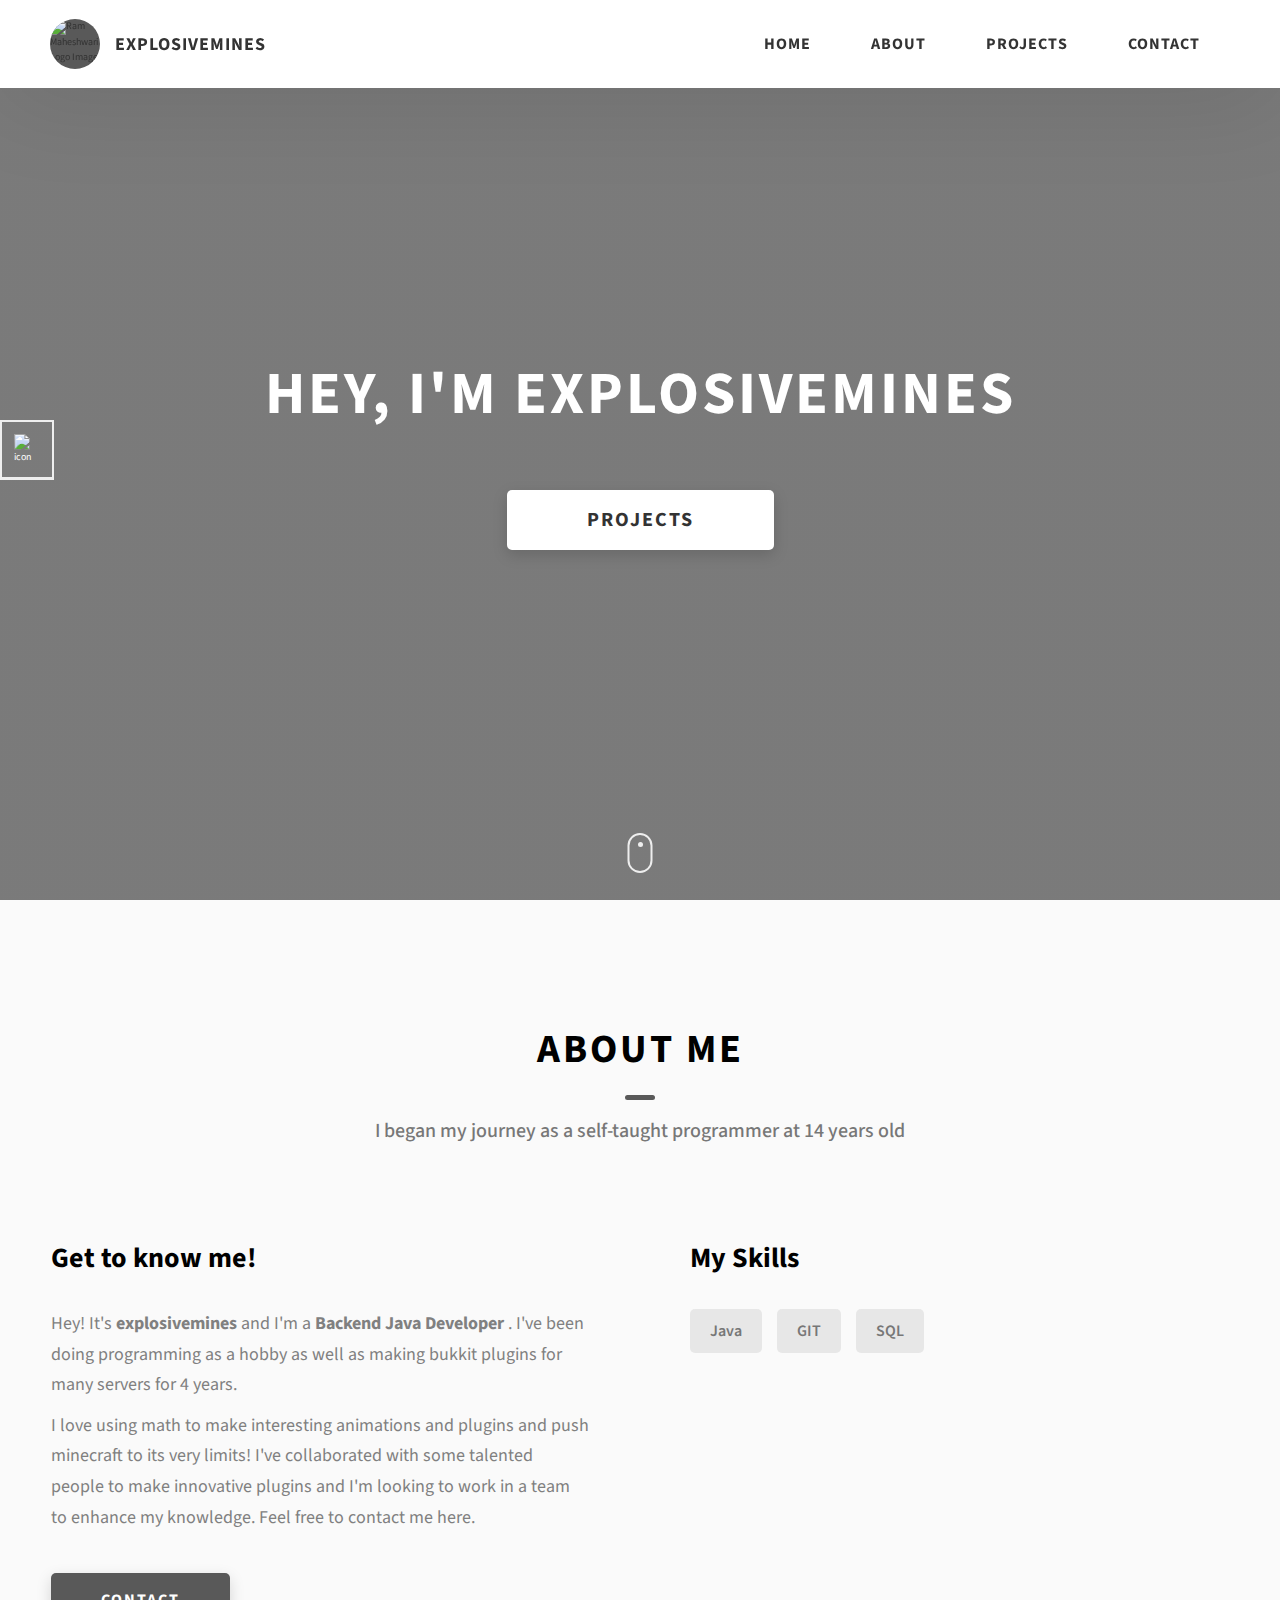
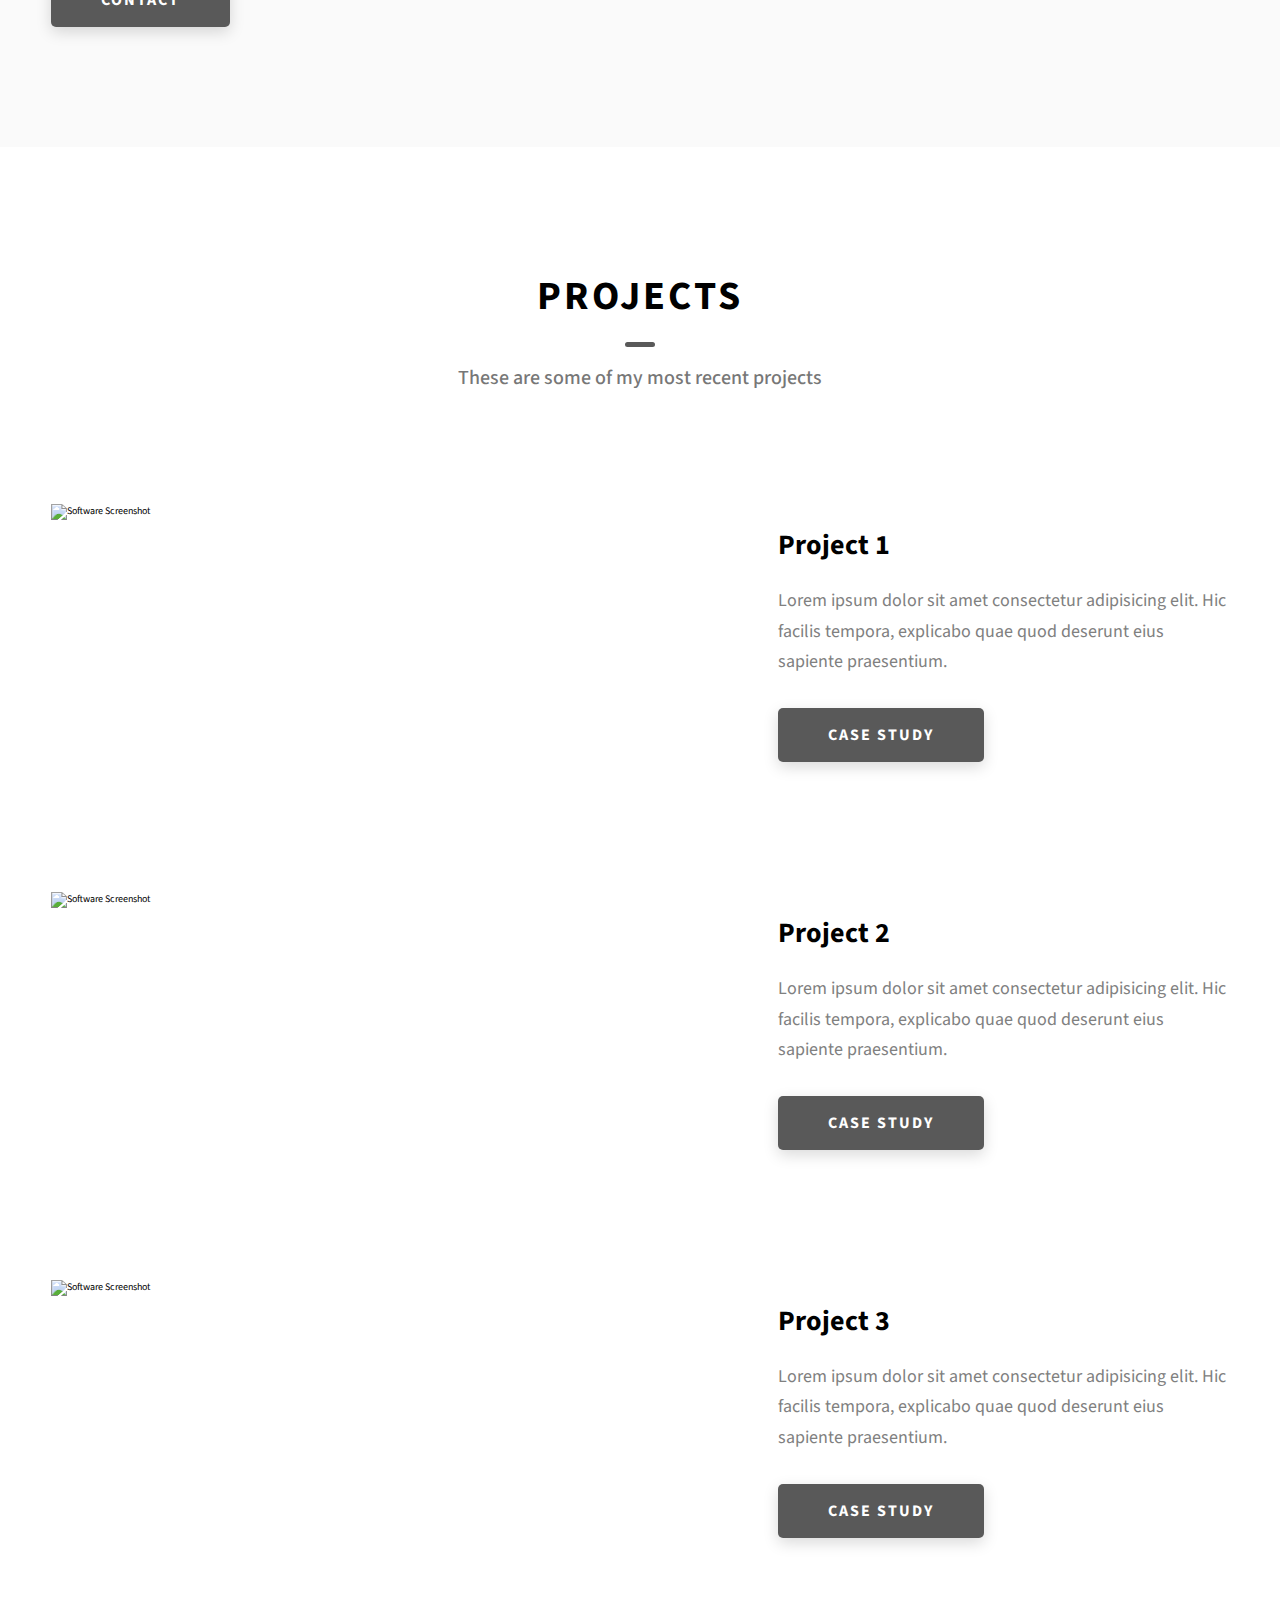
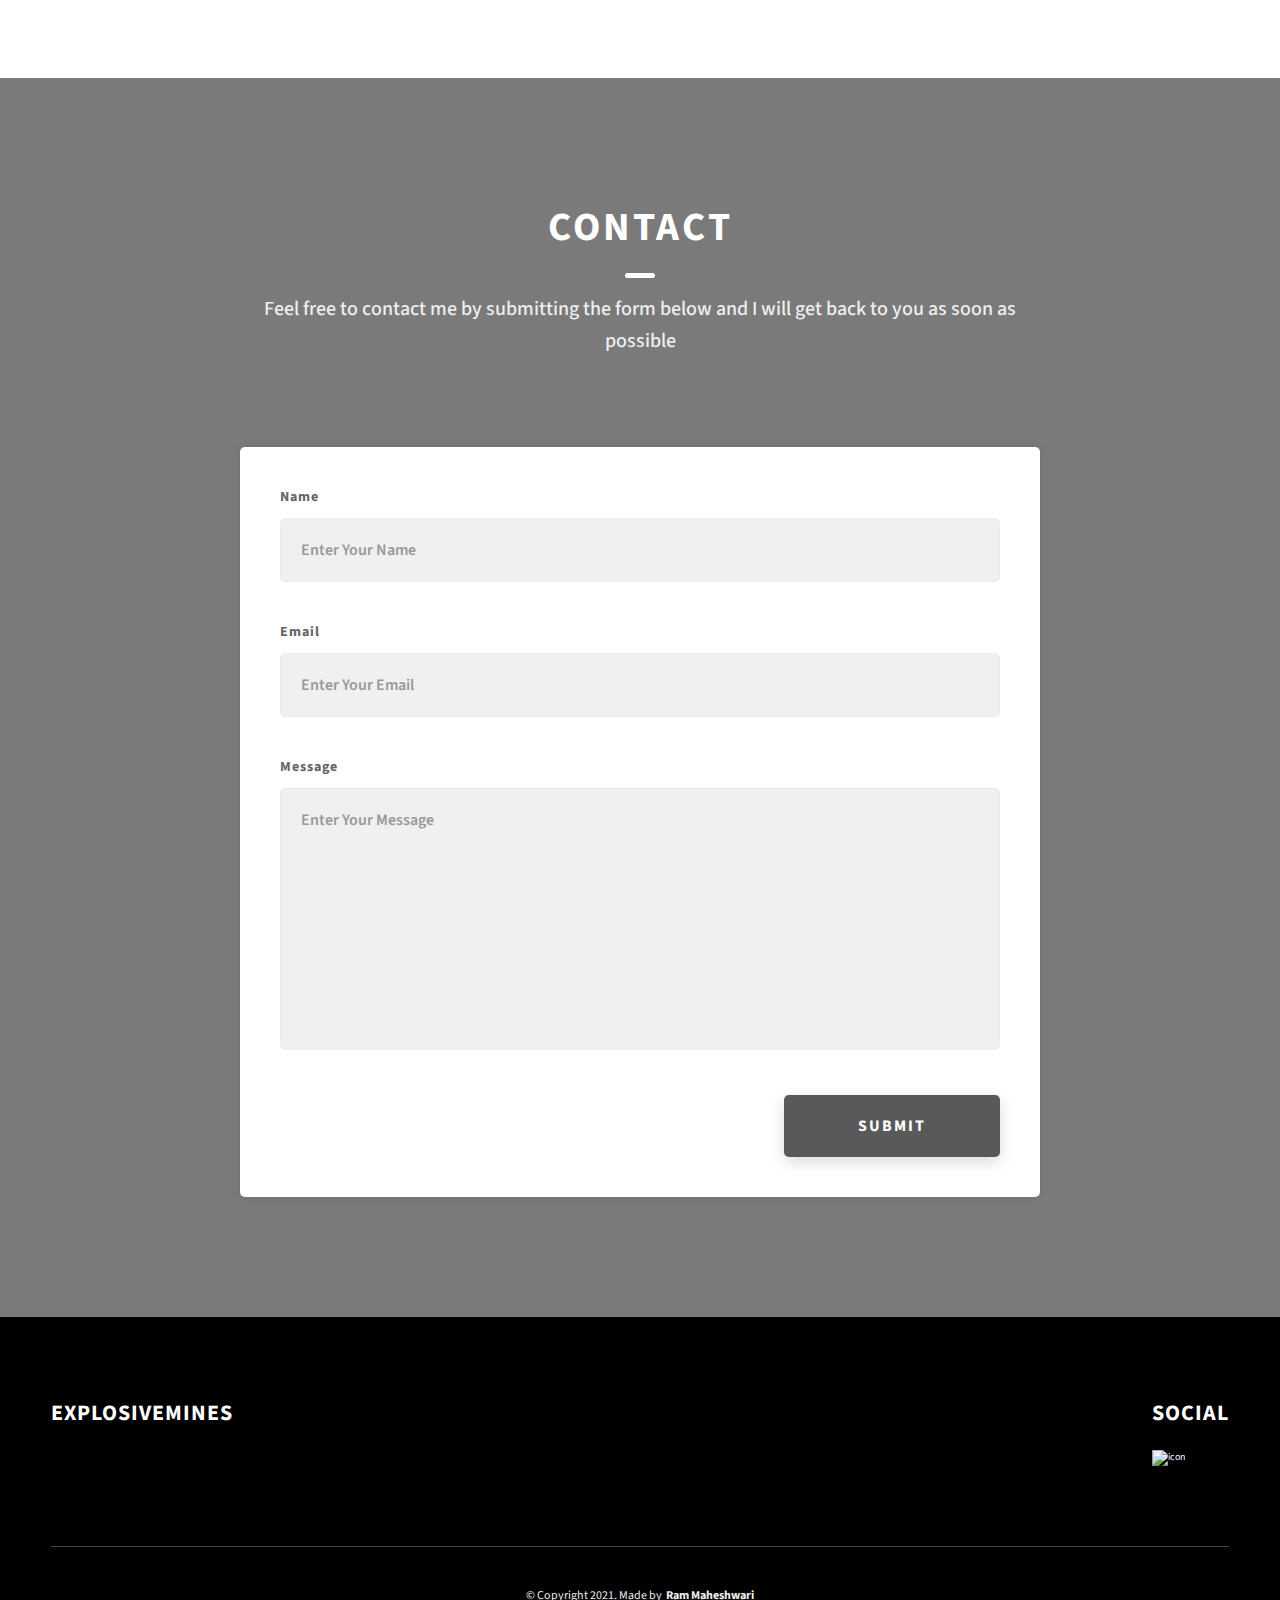
==== index.html @ aa11bda3 "Update index.html" ====
<!DOCTYPE html>
<html lang="en">
  <head>
    <meta charset="UTF-8" />
    <meta name="viewport" content="width=device-width, initial-scale=1.0" />
    <meta http-equiv="X-UA-Compatible" content="ie=edge" />
    <title>Dopefolio</title>
    <meta name="description" content="explosivemine's portfolio" />

    <link rel="stylesheet" href="css/style.css" />

    <link rel="preconnect" href="https://fonts.googleapis.com" />
    <link rel="preconnect" href="https://fonts.gstatic.com" crossorigin />
    <link
      href="https://fonts.googleapis.com/css2?family=Source+Sans+Pro:wght@400;600;700;900&display=swap"
      rel="stylesheet"
    />
  </head>
  <body>
    <header class="header">
      <div class="header__content">
        <div class="header__logo-container">
          <div class="header__logo-img-cont">
            <img
              src="./assets/png/explosive.png"
              alt="Ram Maheshwari Logo Image"
              class="header__logo-img"
            />
          </div>
          <span class="header__logo-sub">explosivemines</span>
        </div>
        <div class="header__main">
          <ul class="header__links">
            <li class="header__link-wrapper">
              <a href="./index.html" class="header__link"> Home </a>
            </li>
            <li class="header__link-wrapper">
              <a href="./index.html#about" class="header__link">About </a>
            </li>
            <li class="header__link-wrapper">
              <a href="./index.html#projects" class="header__link">
                Projects
              </a>
            </li>
            <li class="header__link-wrapper">
              <a href="./index.html#contact" class="header__link"> Contact </a>
            </li>
          </ul>
          <div class="header__main-ham-menu-cont">
            <img
              src="./assets/svg/ham-menu.svg"
              alt="hamburger menu"
              class="header__main-ham-menu"
            />
            <img
              src="./assets/svg/ham-menu-close.svg"
              alt="hamburger menu close"
              class="header__main-ham-menu-close d-none"
            />
          </div>
        </div>
      </div>
      <div class="header__sm-menu">
        <div class="header__sm-menu-content">
          <ul class="header__sm-menu-links">
            <li class="header__sm-menu-link">
              <a href="./index.html"> Home </a>
            </li>

            <li class="header__sm-menu-link">
              <a href="./index.html#about"> About </a>
            </li>

            <li class="header__sm-menu-link">
              <a href="./index.html#projects"> Projects </a>
            </li>

            <li class="header__sm-menu-link">
              <a href="./index.html#contact"> Contact </a>
            </li>
          </ul>
        </div>
      </div>
    </header>
    <section class="home-hero">
      <div class="home-hero__content">
        <h1 class="heading-primary">Hey, I'm explosivemines</h1>
        <div class="home-hero__cta">
          <a href="./#projects" class="btn btn--bg">Projects</a>
        </div>
      </div>
      <div class="home-hero__socials">
        <div class="home-hero__social">
          <a href="https://github.com/explosiveMine" class="home-hero__social-icon-link">
            <img
              src="./assets/png/github-ico.png"
              alt="icon"
              class="home-hero__social-icon"
            />
          </a>
        </div>
      </div>
      <div class="home-hero__mouse-scroll-cont">
        <div class="mouse"></div>
      </div>
    </section>
    <section id="about" class="about sec-pad">
      <div class="main-container">
        <h2 class="heading heading-sec heading-sec__mb-med">
          <span class="heading-sec__main">About Me</span>
          <span class="heading-sec__sub">
            I began my journey as a self-taught programmer at 14 years old
          </span>
        </h2>
        <div class="about__content">
          <div class="about__content-main">
            <h3 class="about__content-title">Get to know me!</h3>
            <div class="about__content-details">
              <p class="about__content-details-para">
                Hey! It's
                <strong>explosivemines</strong>
                and I'm a <strong> Backend Java Developer </strong>. I've
                been doing programming as a hobby as well as making bukkit
                plugins for many servers for 4 years.
              </p>
              <p class="about__content-details-para">
                I love using math to make interesting animations and plugins
                and push minecraft to its very limits! I've collaborated with
                some talented people to make innovative plugins and I'm looking
                to work in a team to enhance my knowledge. Feel free to
                contact me here.
              </p>
            </div>
            <a href="./#contact" class="btn btn--med btn--theme dynamicBgClr"
              >Contact</a
            >
          </div>
          <div class="about__content-skills">
            <h3 class="about__content-title">My Skills</h3>
            <div class="skills">
              <div class="skills__skill">Java</div>
              <div class="skills__skill">GIT</div>
              <div class="skills__skill">SQL</div>
            </div>
          </div>
        </div>
      </div>
    </section>
    <section id="projects" class="projects sec-pad">
      <div class="main-container">
        <h2 class="heading heading-sec heading-sec__mb-bg">
          <span class="heading-sec__main">Projects</span>
          <span class="heading-sec__sub">
            These are some of my most recent projects
          </span>
        </h2>

        <div class="projects__content">
          <div class="projects__row">
            <div class="projects__row-img-cont">
              <img
                src="./assets/jpeg/project-mockup-example.jpeg"
                alt="Software Screenshot"
                class="projects__row-img"
                loading="lazy"
              />
            </div>
            <div class="projects__row-content">
              <h3 class="projects__row-content-title">Project 1</h3>
              <p class="projects__row-content-desc">
                Lorem ipsum dolor sit amet consectetur adipisicing elit. Hic
                facilis tempora, explicabo quae quod deserunt eius sapiente
                praesentium.
              </p>
              <a
                href="./project-1.html"
                class="btn btn--med btn--theme dynamicBgClr"
                target="_blank"
                >Case Study</a
              >
            </div>
          </div>
          <div class="projects__row">
            <div class="projects__row-img-cont">
              <img
                src="./assets/jpeg/project-mockup-example.jpeg"
                alt="Software Screenshot"
                class="projects__row-img"
                loading="lazy"
              />
            </div>
            <div class="projects__row-content">
              <h3 class="projects__row-content-title">Project 2</h3>
              <p class="projects__row-content-desc">
                Lorem ipsum dolor sit amet consectetur adipisicing elit. Hic
                facilis tempora, explicabo quae quod deserunt eius sapiente
                praesentium.
              </p>
              <a
                href="./project-2.html"
                class="btn btn--med btn--theme dynamicBgClr"
                target="_blank"
                >Case Study</a
              >
            </div>
          </div>
          <div class="projects__row">
            <div class="projects__row-img-cont">
              <img
                src="./assets/jpeg/project-mockup-example.jpeg"
                alt="Software Screenshot"
                class="projects__row-img"
                loading="lazy"
              />
            </div>
            <div class="projects__row-content">
              <h3 class="projects__row-content-title">Project 3</h3>
              <p class="projects__row-content-desc">
                Lorem ipsum dolor sit amet consectetur adipisicing elit. Hic
                facilis tempora, explicabo quae quod deserunt eius sapiente
                praesentium.
              </p>
              <a
                href="./project-3.html"
                class="btn btn--med btn--theme dynamicBgClr"
                target="_blank"
                >Case Study</a
              >
            </div>
          </div>
        </div>
      </div>
    </section>
    <section id="contact" class="contact sec-pad dynamicBg">
      <div class="main-container">
        <h2 class="heading heading-sec heading-sec__mb-med">
          <span class="heading-sec__main heading-sec__main--lt">Contact</span>
          <span class="heading-sec__sub heading-sec__sub--lt">
            Feel free to contact me by submitting the form below and I will get
            back to you as soon as possible
          </span>
        </h2>
        <div class="contact__form-container">
          <form action="#" class="contact__form">
            <div class="contact__form-field">
              <label class="contact__form-label" for="name">Name</label>
              <input
                required
                placeholder="Enter Your Name"
                type="text"
                class="contact__form-input"
                name="name"
                id="name"
              />
            </div>
            <div class="contact__form-field">
              <label class="contact__form-label" for="email">Email</label>
              <input
                required
                placeholder="Enter Your Email"
                type="text"
                class="contact__form-input"
                name="email"
                id="email"
              />
            </div>
            <div class="contact__form-field">
              <label class="contact__form-label" for="message">Message</label>
              <textarea
                required
                cols="30"
                rows="10"
                class="contact__form-input"
                placeholder="Enter Your Message"
                name="message"
                id="message"
              ></textarea>
            </div>
            <button type="submit" class="btn btn--theme contact__btn">
              Submit
            </button>
          </form>
        </div>
      </div>
    </section>
    <footer class="main-footer">
      <div class="main-container">
        <div class="main-footer__upper">
          <div class="main-footer__row main-footer__row-1">
            <h2 class="heading heading-sm main-footer__heading-sm">
              <span>Social</span>
            </h2>
            <div class="main-footer__social-cont">
              <a target="_blank" rel="noreferrer" href="https://github.com/explosiveMine">
                <img
                  class="main-footer__icon"
                  src="./assets/png/github-ico.png"
                  alt="icon"
                />
              </a>
            </div>
          </div>
          <div class="main-footer__row main-footer__row-2">
            <h4 class="heading heading-sm text-lt">explosivemines</h4>
          </div>
        </div>

        <!-- If you give me some credit or shoutout here by linking to my website, then it will be a big thing for me and will help me a lot :) -->
        <div class="main-footer__lower">
          &copy; Copyright 2021. Made by
          <a rel="noreferrer" target="_blank" href="https://rammaheshwari.com"
            >Ram Maheshwari</a
          >
        </div>
      </div>
    </footer>

    <script src="./index.js"></script>
  </body>
</html>
---- css/style.css ----
/*
0 - 600px:      Phone
600 - 900px:    Tablet portrait
900 - 1200px:   Tablet landscape
[1200 - 1800] is where our normal styles apply
1800px + :      Big desktop
$breakpoint arguement choices:
- phone
- tab-port
- tab-land
- big-desktop

Inside media queries 1em is always 16px i.e 1em = 16px at every screen size only inside media queries
*/
*,
*::after,
*::before {
  margin: 0;
  padding: 0;
  box-sizing: inherit;
  font-family: inherit; }

html {
  font-size: 62.5%;
  scroll-behavior: smooth; }
  @media only screen and (max-width: 75em) {
    html {
      font-size: 59%; } }
  @media only screen and (max-width: 56.25em) {
    html {
      font-size: 56%; } }
  @media only screen and (min-width: 112.5em) {
    html {
      font-size: 65%; } }

body {
  box-sizing: border-box;
  position: relative;
  line-height: 1.5;
  font-family: sans-serif;
  overflow-x: hidden;
  overflow-y: scroll;
  font-family: 'Source Sans Pro', sans-serif; }

a {
  text-decoration: none;
  color: inherit; }

li {
  list-style: none; }

input:focus,
button:focus,
a:focus,
textarea:focus {
  outline: none; }

button {
  border: none;
  cursor: pointer; }

textarea {
  resize: none; }

.heading-primary {
  font-size: 6rem;
  text-transform: uppercase;
  letter-spacing: 3px;
  text-align: center; }
  @media only screen and (max-width: 37.5em) {
    .heading-primary {
      font-size: 4.5rem; } }

.heading-sec__mb-bg {
  margin-bottom: 11rem; }
  @media only screen and (max-width: 56.25em) {
    .heading-sec__mb-bg {
      margin-bottom: 8rem; } }

.heading-sec__mb-med {
  margin-bottom: 9rem; }
  @media only screen and (max-width: 56.25em) {
    .heading-sec__mb-med {
      margin-bottom: 8rem; } }

.heading-sec__main {
  display: block;
  font-size: 4rem;
  text-transform: uppercase;
  letter-spacing: 1px;
  letter-spacing: 3px;
  text-align: center;
  margin-bottom: 3.5rem;
  position: relative; }
  .heading-sec__main--lt {
    color: #fff; }
    .heading-sec__main--lt::after {
      content: '';
      background: #fff !important; }
  .heading-sec__main::after {
    content: '';
    position: absolute;
    top: calc(100% + 1.5rem);
    height: 5px;
    width: 3rem;
    background: #595959;
    left: 50%;
    transform: translateX(-50%);
    border-radius: 5px; }
    @media only screen and (max-width: 37.5em) {
      .heading-sec__main::after {
        top: calc(100% + 1.2rem); } }

.heading-sec__sub {
  display: block;
  text-align: center;
  color: #777;
  font-size: 2rem;
  font-weight: 500;
  max-width: 80rem;
  margin: auto;
  line-height: 1.6; }
  @media only screen and (max-width: 37.5em) {
    .heading-sec__sub {
      font-size: 1.8rem; } }
  .heading-sec__sub--lt {
    color: #eee; }

.heading-sm {
  font-size: 2.2rem;
  text-transform: uppercase;
  letter-spacing: 1px; }

.main-container {
  max-width: 120rem;
  margin: auto;
  width: 92%; }

.btn {
  background: #fff;
  color: #333;
  text-transform: uppercase;
  letter-spacing: 2px;
  display: inline-block;
  font-weight: 700;
  border-radius: 5px;
  box-shadow: 0 5px 15px 0 rgba(0, 0, 0, 0.15);
  transition: transform .3s; }
  .btn:hover {
    transform: translateY(-3px); }
  .btn--bg {
    padding: 1.5rem 8rem;
    font-size: 2rem; }
  .btn--med {
    padding: 1.5rem 5rem;
    font-size: 1.6rem; }
  .btn--theme {
    background: #595959;
    color: #fff; }
  .btn--theme-inv {
    color: #595959;
    background: #fff;
    border: 2px solid #595959;
    box-shadow: none;
    padding: calc(1.5rem - 2px) calc(5rem - 2px); }

.sec-pad {
  padding: 12rem 0; }
  @media only screen and (max-width: 56.25em) {
    .sec-pad {
      padding: 8rem 0; } }

.text-primary {
  color: #fff;
  font-size: 2.2rem;
  text-align: center;
  width: 100%;
  line-height: 1.6; }
  @media only screen and (max-width: 37.5em) {
    .text-primary {
      font-size: 2rem; } }

.d-none {
  display: none; }

.home-hero {
  color: #fff;
  background: linear-gradient(to right, rgba(89, 89, 89, 0.8), rgba(89, 89, 89, 0.8)), url(https://explosivemine.github.io/portfolio/assets/svg/common-bg.svg);
  background-position: center;
  height: 100vh;
  min-height: 80rem;
  max-height: 120rem;
  position: relative; }
  @media only screen and (max-width: 37.5em) {
    .home-hero {
      height: unset;
      min-height: unset; } }
  .home-hero__socials {
    position: absolute;
    top: 50%;
    border: 2px solid #eee;
    border-left: 2px solid #eee;
    transform: translateY(-50%); }
    @media only screen and (max-width: 56.25em) {
      .home-hero__socials {
        display: none; } }
  .home-hero__mouse-scroll-cont {
    position: absolute;
    bottom: 3%;
    left: 50%;
    transform: translateX(-50%); }
    @media only screen and (max-width: 37.5em) {
      .home-hero__mouse-scroll-cont {
        display: none; } }
  .home-hero__social {
    width: 5rem; }
  .home-hero__social-icon-link {
    width: 100%;
    display: block;
    padding: 1.2rem;
    border-bottom: 1px solid #eee;
    transition: background .3s; }
    .home-hero__social-icon-link:hover {
      background: rgba(255, 255, 255, 0.1); }
    .home-hero__social-icon-link--bd-none {
      border-bottom: 0; }
  .home-hero__social-icon {
    width: 100%; }
  .home-hero__content {
    position: absolute;
    top: 50%;
    left: 50%;
    transform: translate(-50%, -50%);
    max-width: 90rem;
    width: 92%; }
    @media only screen and (max-width: 37.5em) {
      .home-hero__content {
        padding: 19rem 0 13rem 0;
        margin: auto;
        position: static;
        transform: translate(0, 0); } }
  .home-hero__info {
    margin: 3rem auto 0 auto;
    max-width: 80rem; }
  .home-hero__cta {
    margin-top: 5rem;
    text-align: center; }

.about {
  background: #fafafa; }
  .about__content {
    display: grid;
    grid-template-columns: 1fr 1fr;
    grid-gap: 10rem; }
    @media only screen and (max-width: 56.25em) {
      .about__content {
        grid-template-columns: 1fr;
        grid-gap: 8rem; } }
    .about__content-title {
      font-weight: 700;
      font-size: 2.8rem;
      margin-bottom: 3rem; }
      @media only screen and (max-width: 37.5em) {
        .about__content-title {
          font-size: 2.4rem; } }
    .about__content-details-para {
      font-size: 1.8rem;
      color: grey;
      max-width: 60rem;
      line-height: 1.7;
      margin-bottom: 1rem; }
      .about__content-details-para--hl {
        font-weight: 700;
        margin: 0 3px; }
      .about__content-details-para:last-child {
        margin-bottom: 4rem; }

.projects__row {
  display: grid;
  grid-template-columns: 1.5fr 1fr;
  grid-gap: 5rem;
  margin-bottom: 11rem; }
  @media only screen and (max-width: 56.25em) {
    .projects__row {
      grid-template-columns: 1fr;
      grid-gap: 2rem;
      margin-bottom: 8rem; } }
  @media only screen and (max-width: 56.25em) {
    .projects__row {
      text-align: center; } }
  .projects__row:last-child {
    margin-bottom: 0; }
  .projects__row-img-cont {
    overflow: hidden; }
  .projects__row-img {
    width: 100%;
    display: block;
    object-fit: cover; }
  .projects__row-content {
    padding: 2rem 0;
    display: flex;
    justify-content: center;
    flex-direction: column;
    align-items: flex-start; }
    @media only screen and (max-width: 56.25em) {
      .projects__row-content {
        align-items: center; } }
    .projects__row-content-title {
      font-weight: 700;
      font-size: 2.8rem;
      margin-bottom: 2rem; }
      @media only screen and (max-width: 37.5em) {
        .projects__row-content-title {
          font-size: 2.4rem; } }
    .projects__row-content-desc {
      font-size: 1.8rem;
      color: grey;
      max-width: 60rem;
      line-height: 1.7;
      margin-bottom: 3rem; }
      @media only screen and (max-width: 37.5em) {
        .projects__row-content-desc {
          font-size: 1.7rem; } }

.contact {
  background: linear-gradient(to right, rgba(89, 89, 89, 0.8), rgba(89, 89, 89, 0.8)), url(https://explosivemine.github.io/portfolio/assets/svg/common-bg.svg);
  background-size: cover;
  background-position: center; }
  .contact__form-container {
    box-shadow: 0 0 10px rgba(0, 0, 0, 0.1);
    background: white;
    padding: 4rem;
    margin-top: 6rem;
    max-width: 80rem;
    text-align: right;
    width: 95%;
    border-radius: 5px;
    margin: 5rem auto 0 auto; }
    @media only screen and (max-width: 37.5em) {
      .contact__form-container {
        padding: 3rem; } }
  .contact__form-field {
    margin-bottom: 4rem; }
    @media only screen and (max-width: 37.5em) {
      .contact__form-field {
        margin-bottom: 3rem; } }
  .contact__form-label {
    color: #666;
    font-size: 1.4rem;
    letter-spacing: 1px;
    font-weight: 700;
    margin-bottom: 1rem;
    display: block;
    text-align: left; }
  .contact__form-input {
    color: #333;
    padding: 2rem;
    width: 100%;
    border: 1px solid #ebebeb;
    font-size: 1.6rem;
    letter-spacing: 0px;
    background: #f0f0f0;
    border-radius: 5px;
    font-weight: 600;
    /* Code for Modern Browsers */
    /* Code for WebKit, Blink, Edge */
    /* Code for Internet Explorer 10-11 */
    /* Code for Microsoft Edge */
    /* Code for Mozilla Firefox 4 to 18 */
    /* Code for Mozilla Firefox 19+ */ }
    .contact__form-input::placeholder {
      color: #999;
      font-weight: 600;
      font-size: 1.6rem; }
    .contact__form-input::-webkit-input-placeholder {
      color: #999;
      font-weight: 600;
      font-size: 1.6rem; }
    .contact__form-input:-ms-input-placeholder {
      color: #999;
      font-weight: 600;
      font-size: 1.6rem; }
    .contact__form-input::-ms-input-placeholder {
      color: #999;
      font-weight: 600;
      font-size: 1.6rem; }
    .contact__form-input:-moz-placeholder {
      opacity: 1;
      color: #999;
      font-weight: 600;
      font-size: 1.6rem; }
    .contact__form-input::-moz-placeholder {
      opacity: 1;
      color: #999;
      font-weight: 600;
      font-size: 1.6rem; }
  .contact__btn {
    width: 30%;
    padding: 2rem 4rem;
    font-size: 1.6rem; }
    @media only screen and (max-width: 37.5em) {
      .contact__btn {
        width: 100%; } }

.project-cs-hero {
  color: #fff;
  background: linear-gradient(to right, rgba(89, 89, 89, 0.8), rgba(89, 89, 89, 0.8)), url(https://explosivemine.github.io/portfolio/assets/svg/common-bg.svg);
  background-size: cover;
  background-position: center;
  position: relative; }
  @media only screen and (max-width: 37.5em) {
    .project-cs-hero {
      height: unset;
      min-height: unset; } }
  .project-cs-hero__content {
    padding: 25rem 0 17rem 0;
    max-width: 90rem;
    width: 92%;
    margin: auto; }
    @media only screen and (max-width: 37.5em) {
      .project-cs-hero__content {
        padding: 19rem 0 13rem 0;
        margin: auto;
        position: static;
        transform: translate(0, 0); } }
  .project-cs-hero__info {
    margin: 3rem auto 0 auto;
    max-width: 80rem; }
  .project-cs-hero__cta {
    margin-top: 5rem;
    text-align: center; }

.project-details__content {
  padding: 8rem 0;
  max-width: 90rem;
  margin: auto; }
  .project-details__content-title {
    font-weight: 700;
    font-size: 2.8rem;
    margin-bottom: 3rem; }
    @media only screen and (max-width: 37.5em) {
      .project-details__content-title {
        font-size: 2.4rem; } }

.project-details__showcase-img-cont {
  width: 100%;
  margin-bottom: 6rem; }

.project-details__showcase-img {
  width: 100%; }

.project-details__content-main {
  width: 100%;
  max-width: 70rem;
  margin: auto; }

.project-details__desc {
  margin: 0 0 7rem 0; }
  .project-details__desc-para {
    font-size: 1.8rem;
    line-height: 1.7;
    color: grey;
    margin-bottom: 2rem; }

.project-details__tools-used {
  margin: 0 0 7rem 0; }
  .project-details__tools-used-list {
    display: flex;
    flex-wrap: wrap; }
  .project-details__tools-used-item {
    padding: 1rem 2rem;
    margin-bottom: 1.5rem;
    margin-right: 1.5rem;
    font-size: 1.6rem;
    background: rgba(153, 153, 153, 0.2);
    border-radius: 5px;
    font-weight: 600;
    color: #777; }

.project-details__links {
  margin: 0 0; }
  .project-details__links-btn {
    margin-right: 2rem; }
    @media only screen and (max-width: 37.5em) {
      .project-details__links-btn {
        margin-right: 0;
        width: 70%;
        margin-bottom: 2rem;
        text-align: center; } }
    .project-details__links-btn:last-child {
      margin: 0; }
      @media only screen and (max-width: 37.5em) {
        .project-details__links-btn:last-child {
          margin: 0; } }

.header {
  position: fixed;
  width: 100%;
  z-index: 1000;
  background: #000;
  background: #fff;
  box-shadow: 0 10px 100px rgba(0, 0, 0, 0.1); }
  .header__content {
    display: flex;
    align-items: center;
    justify-content: space-between;
    padding: 1rem 5rem; }
    @media only screen and (max-width: 56.25em) {
      .header__content {
        padding: 0 2rem; } }
  .header__logo-container {
    display: flex;
    align-items: center;
    cursor: pointer;
    color: #333;
    transition: color .3s; }
    .header__logo-container:hover {
      color: #595959; }
  .header__logo-img-cont {
    width: 5rem;
    height: 5rem;
    border-radius: 50px;
    overflow: hidden;
    margin-right: 1.5rem;
    background: #595959; }
    @media only screen and (max-width: 56.25em) {
      .header__logo-img-cont {
        width: 4.5rem;
        height: 4.5rem;
        margin-right: 1.2rem; } }
  .header__logo-img {
    width: 100%;
    height: 100%;
    object-fit: cover;
    object-position: center;
    display: block; }
  .header__logo-sub {
    font-size: 1.8rem;
    text-transform: uppercase;
    font-weight: 700;
    letter-spacing: 1px; }
  .header__links {
    display: flex; }
    @media only screen and (max-width: 37.5em) {
      .header__links {
        display: none; } }
  .header__link {
    padding: 2.2rem 3rem;
    display: inline-block;
    font-size: 1.6rem;
    color: #333;
    text-transform: uppercase;
    letter-spacing: 1px;
    font-weight: 700;
    transition: color .3s; }
    .header__link:hover {
      color: #595959; }
    @media only screen and (max-width: 56.25em) {
      .header__link {
        padding: 3rem 1.8rem;
        font-size: 1.5rem; } }
  .header__main-ham-menu-cont {
    display: none;
    width: 3rem;
    padding: 2.2rem 0; }
    @media only screen and (max-width: 37.5em) {
      .header__main-ham-menu-cont {
        display: block; } }
  .header__main-ham-menu {
    width: 100%; }
  .header__main-ham-menu-close {
    width: 100%; }
  .header__sm-menu {
    background: #fff;
    position: absolute;
    width: 100%;
    top: 100%;
    visibility: hidden;
    opacity: 0;
    transition: all .3s;
    box-shadow: 0px 5px 5px 0px rgba(0, 0, 0, 0.1);
    -webkit-box-shadow: 0px 5px 5px 0px rgba(0, 0, 0, 0.1);
    -moz-box-shadow: 0px 5px 5px 0px rgba(0, 0, 0, 0.1); }
    .header__sm-menu--active {
      visibility: hidden;
      opacity: 0; }
      @media only screen and (max-width: 37.5em) {
        .header__sm-menu--active {
          visibility: visible;
          opacity: 1; } }
  .header__sm-menu-link a {
    display: block;
    text-decoration: none;
    padding: 2.5rem 3rem;
    font-size: 1.6rem;
    color: #333;
    text-align: right;
    border-bottom: 1px solid #eee;
    font-weight: 700;
    text-transform: uppercase;
    letter-spacing: 2px;
    transition: color .3s; }
    .header__sm-menu-link a:hover {
      color: #595959; }
  .header__sm-menu-link:first-child a {
    border-top: 1px solid #eee; }
  .header__sm-menu-link-last {
    border-bottom: 0; }

.main-footer {
  background: #000;
  color: #fff; }
  .main-footer__upper {
    display: flex;
    justify-content: space-between;
    padding: 8rem 0; }
    @media only screen and (max-width: 56.25em) {
      .main-footer__upper {
        padding: 6rem 0; } }
    @media only screen and (max-width: 37.5em) {
      .main-footer__upper {
        display: block; } }
  .main-footer__row-1 {
    order: 2; }
    @media only screen and (max-width: 56.25em) {
      .main-footer__row-1 {
        margin-bottom: 5rem; } }
  .main-footer__row-2 {
    width: 40%;
    order: 1;
    max-width: 50rem; }
    @media only screen and (max-width: 56.25em) {
      .main-footer__row-2 {
        width: 100%; } }
  .main-footer__short-desc {
    margin-top: 2rem;
    color: #eee;
    font-size: 1.5rem;
    line-height: 1.7; }
  .main-footer__social-cont {
    margin-top: 2rem; }
  .main-footer__icon {
    margin-right: 1rem;
    width: 2.5rem; }
    .main-footer__icon--mr-none {
      margin-right: 0; }
  .main-footer__lower {
    padding: 4rem 0;
    border-top: 1px solid #444;
    color: #eee;
    font-size: 1.2rem;
    text-align: left;
    text-align: center; }
    .main-footer__lower a {
      text-decoration: underline;
      font-weight: bold;
      margin-left: 2px; }
    @media only screen and (max-width: 56.25em) {
      .main-footer__lower {
        padding: 3.5rem 0; } }

.skills {
  display: flex;
  flex-wrap: wrap; }
  .skills__skill {
    padding: 1rem 2rem;
    margin-bottom: 1.5rem;
    margin-right: 1.5rem;
    font-size: 1.6rem;
    background: rgba(153, 153, 153, 0.2);
    border-radius: 5px;
    font-weight: 600;
    color: #777; }

.mouse {
  width: 25px;
  height: 40px;
  border: 2px solid #eee;
  border-radius: 60px;
  position: relative;
  overflow: hidden; }
  .mouse::before {
    content: '';
    width: 5px;
    height: 5px;
    position: absolute;
    top: 7px;
    left: 50%;
    transform: translateX(-50%);
    background-color: #eee;
    border-radius: 50%;
    opacity: 1;
    animation: wheel 1.3s infinite;
    -webkit-animation: wheel 1.3s infinite; }

@keyframes wheel {
  to {
    opacity: 0;
    top: 27px; } }

@-webkit-keyframes wheel {
  to {
    opacity: 0;
    top: 27px; } }
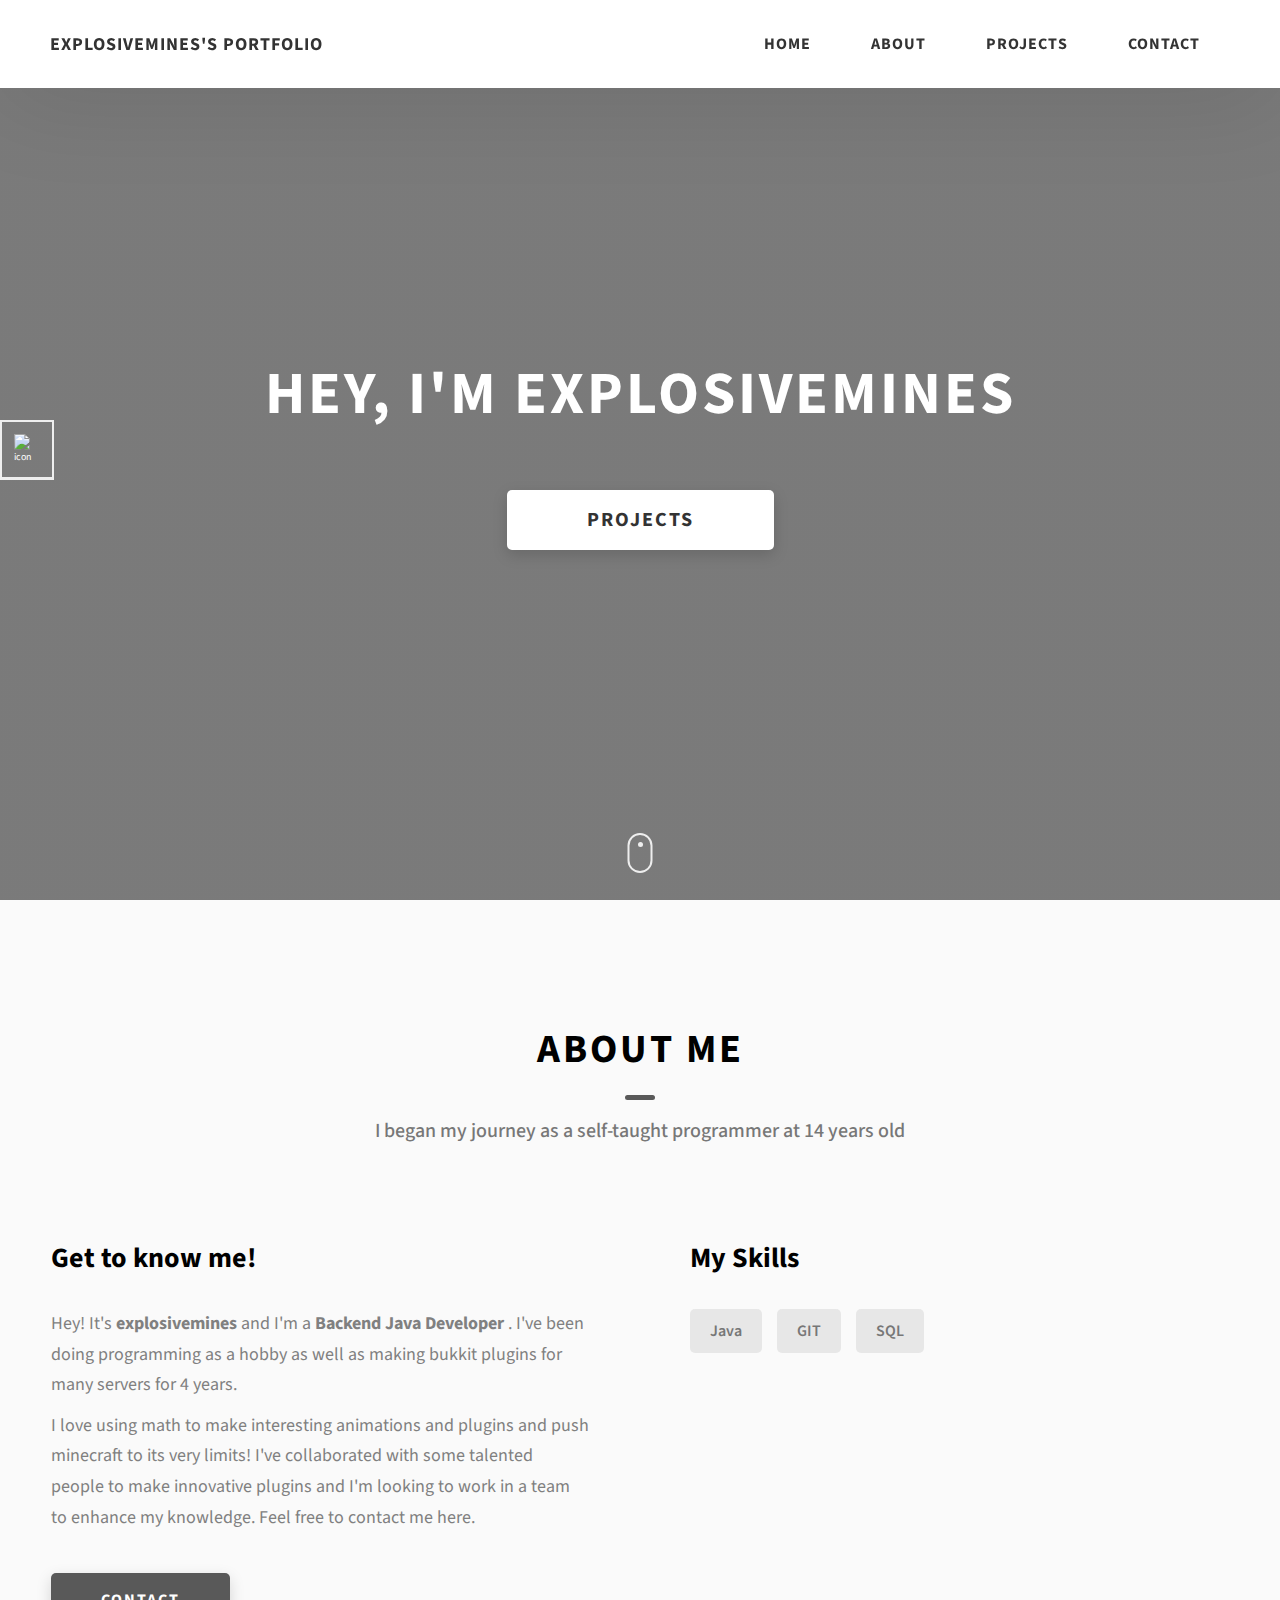
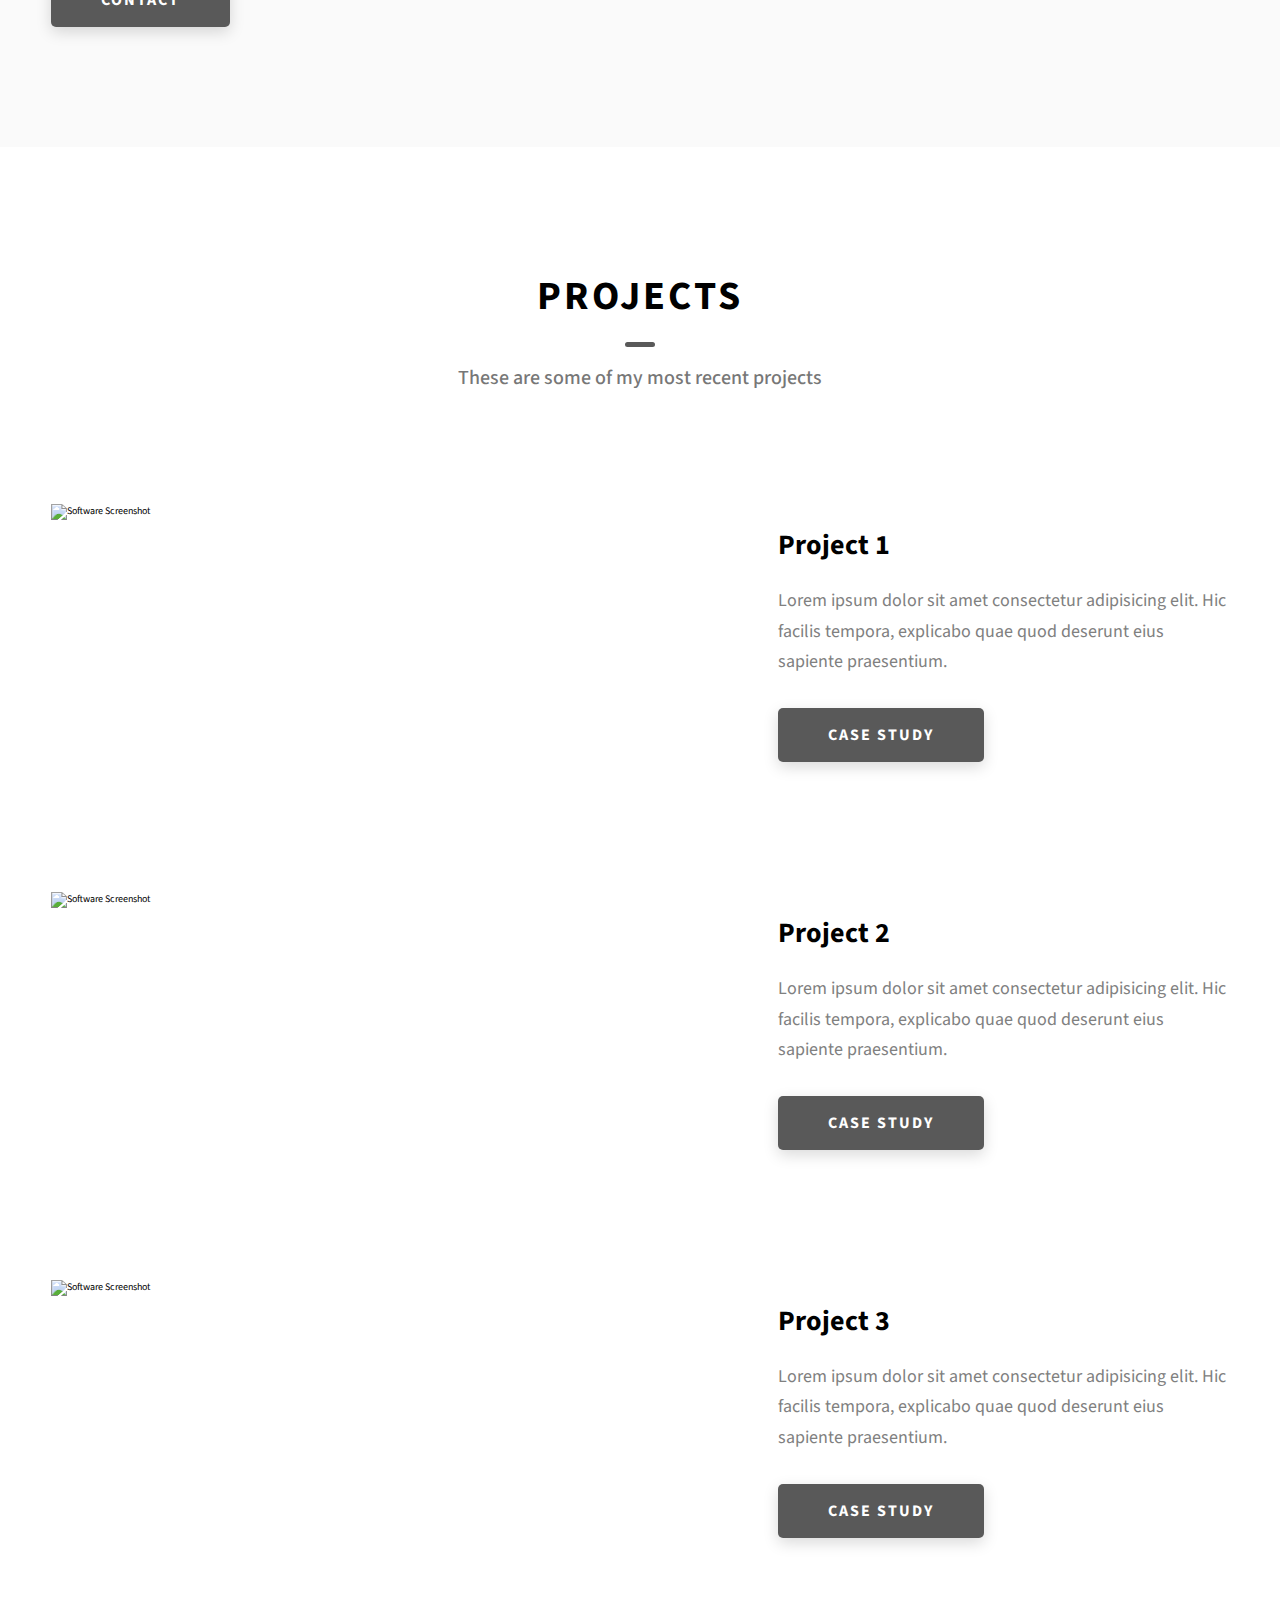
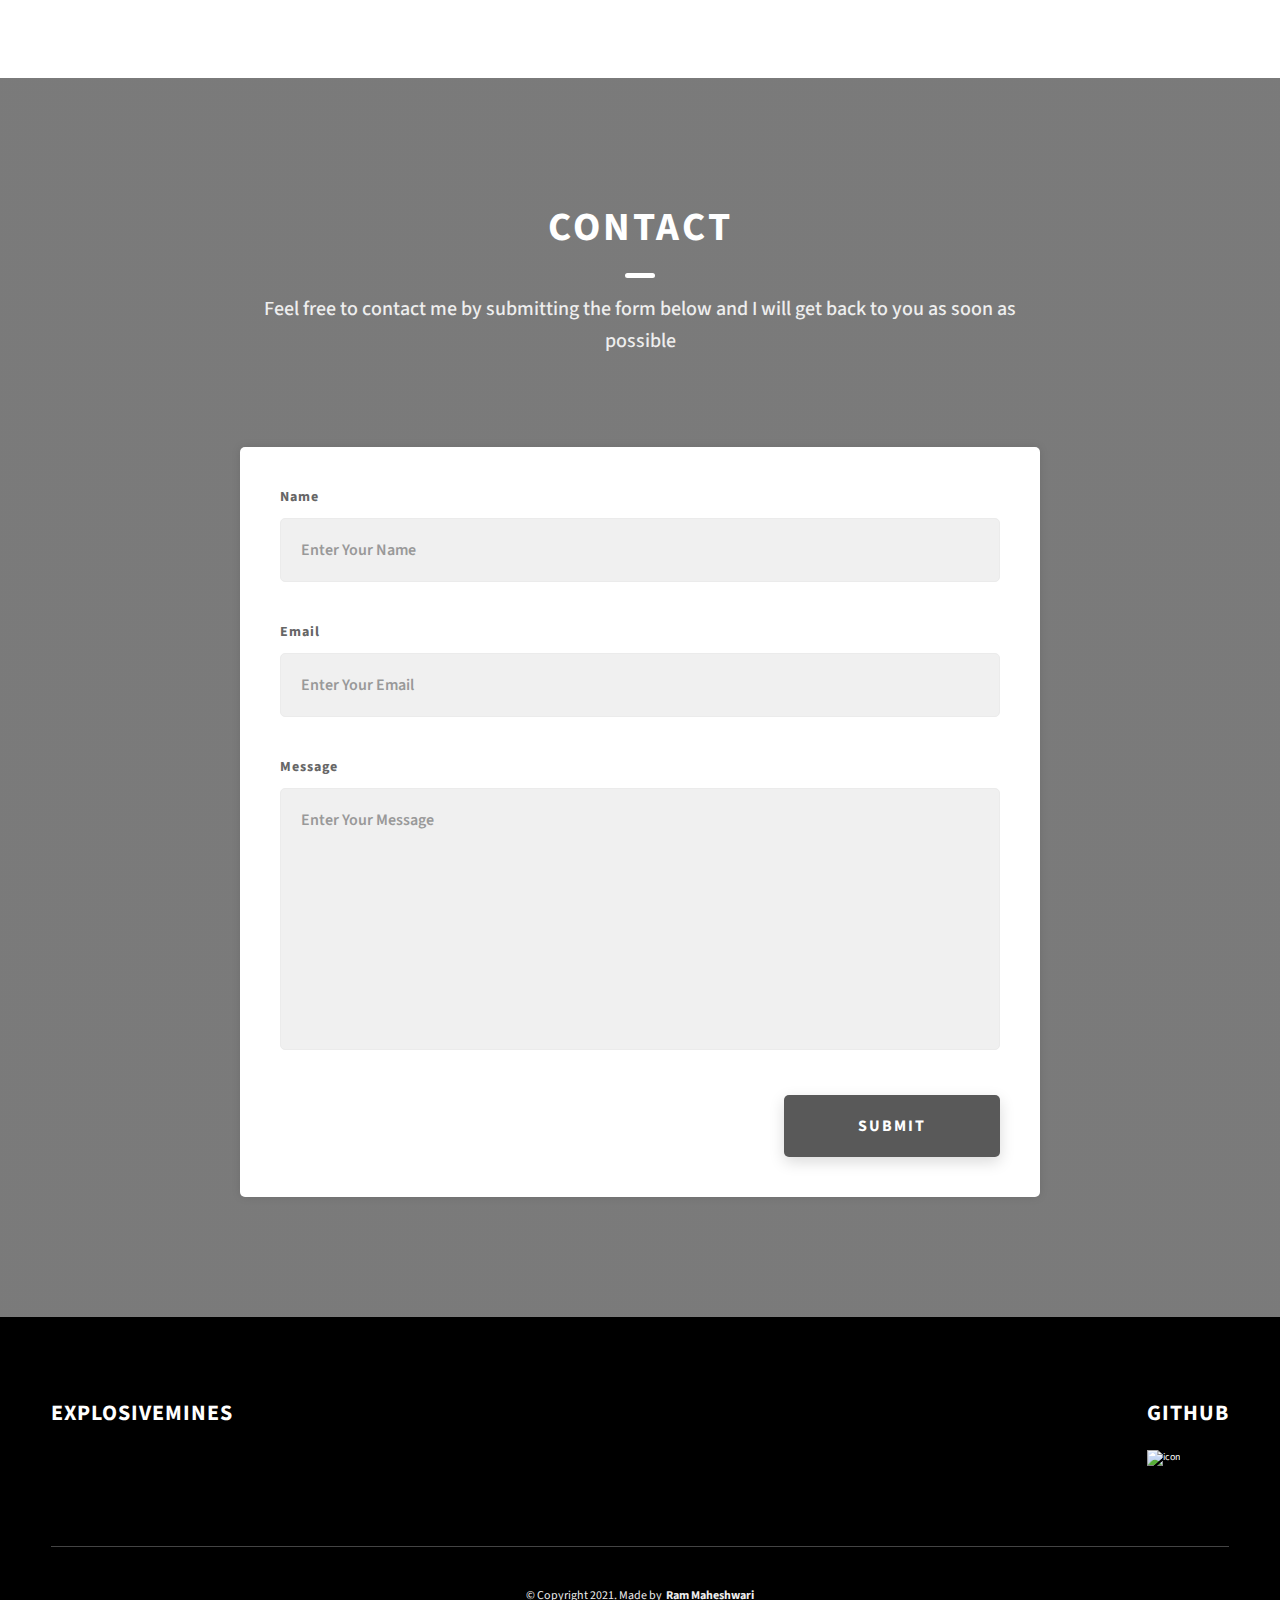
==== commit 6abac270: "Update index.html" ====
--- a/index.html
+++ b/index.html
@@ -4,7 +4,7 @@
     <meta charset="UTF-8" />
     <meta name="viewport" content="width=device-width, initial-scale=1.0" />
     <meta http-equiv="X-UA-Compatible" content="ie=edge" />
-    <title>Dopefolio</title>
+    <title>Portfolio</title>
     <meta name="description" content="explosivemine's portfolio" />
 
     <link rel="stylesheet" href="css/style.css" />
@@ -20,14 +20,7 @@
     <header class="header">
       <div class="header__content">
         <div class="header__logo-container">
-          <div class="header__logo-img-cont">
-            <img
-              src="./assets/png/explosive.png"
-              alt="Ram Maheshwari Logo Image"
-              class="header__logo-img"
-            />
-          </div>
-          <span class="header__logo-sub">explosivemines</span>
+          <span class="header__logo-sub">explosivemines's portfolio</span>
         </div>
         <div class="header__main">
           <ul class="header__links">
@@ -288,7 +281,7 @@
         <div class="main-footer__upper">
           <div class="main-footer__row main-footer__row-1">
             <h2 class="heading heading-sm main-footer__heading-sm">
-              <span>Social</span>
+              <span>github</span>
             </h2>
             <div class="main-footer__social-cont">
               <a target="_blank" rel="noreferrer" href="https://github.com/explosiveMine">
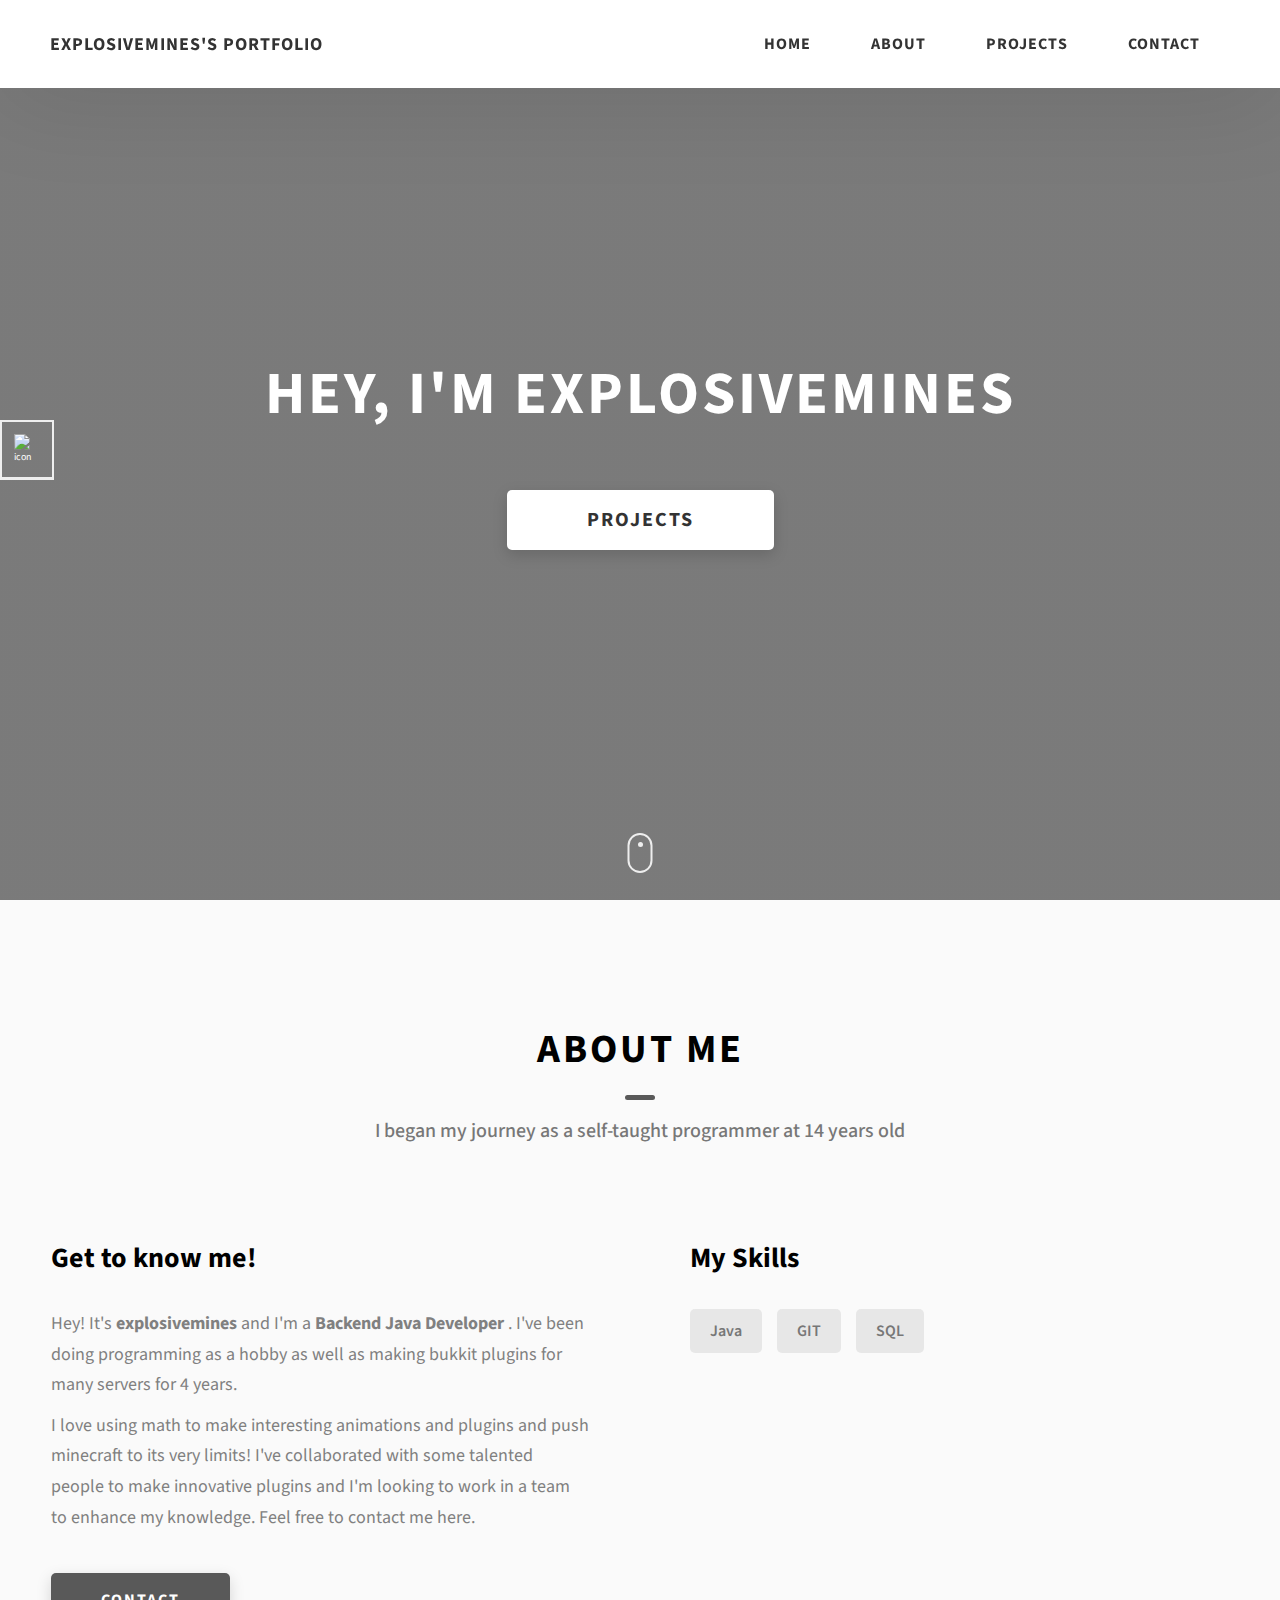
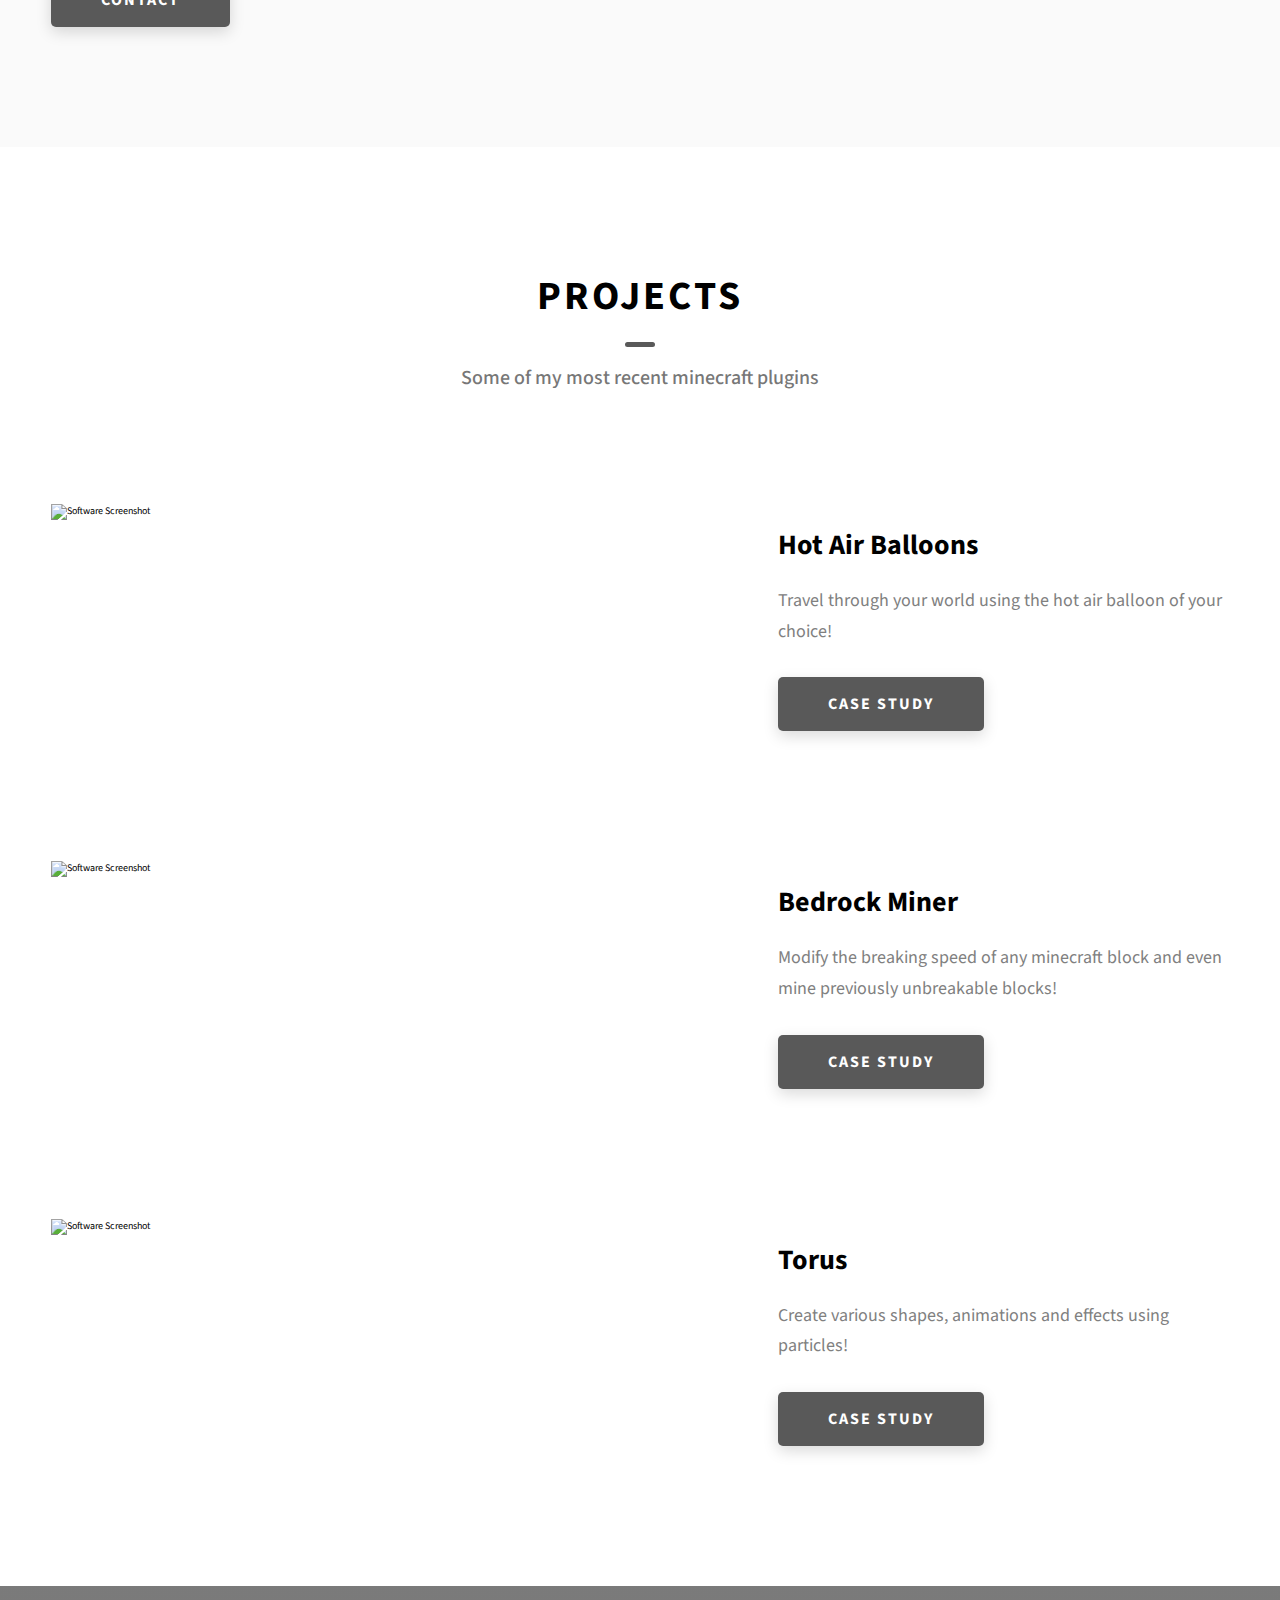
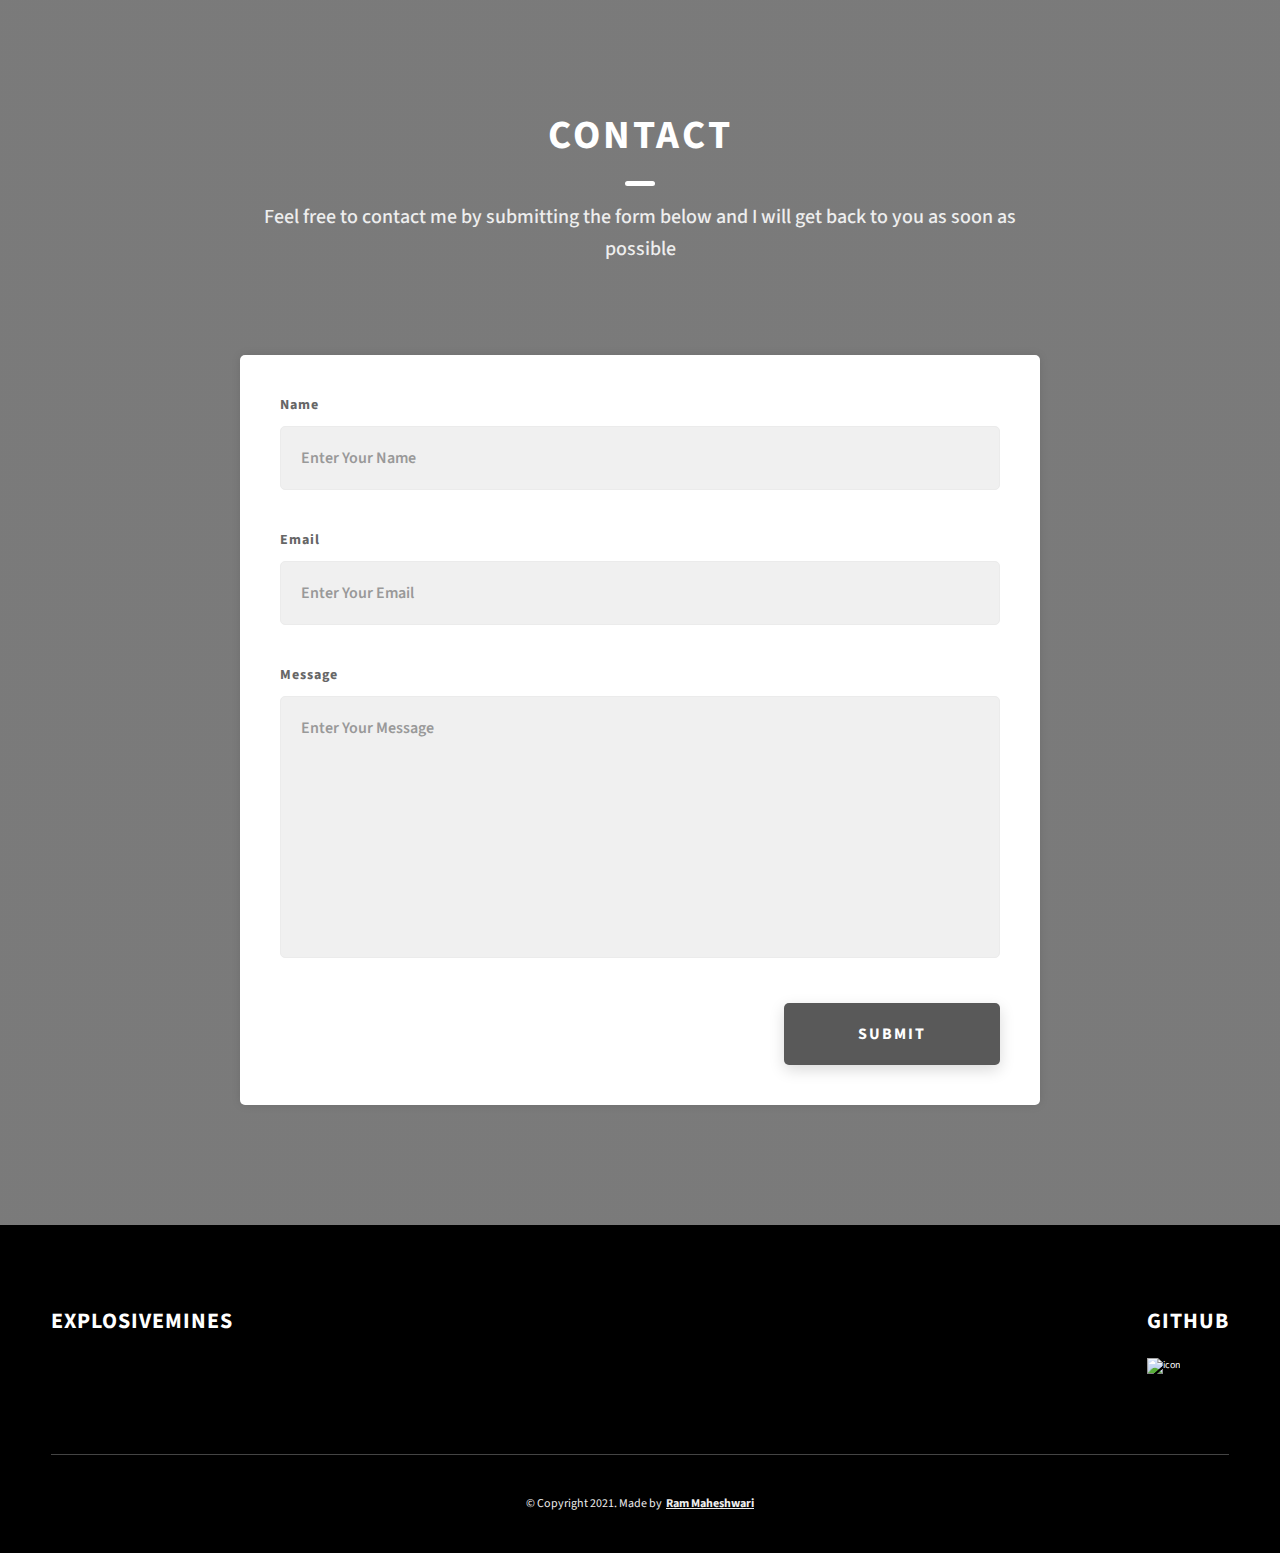
==== commit f062872f: "Update index.html" ====
--- a/index.html
+++ b/index.html
@@ -144,7 +144,7 @@
         <h2 class="heading heading-sec heading-sec__mb-bg">
           <span class="heading-sec__main">Projects</span>
           <span class="heading-sec__sub">
-            These are some of my most recent projects
+            Some of my most recent minecraft plugins
           </span>
         </h2>
 
@@ -159,11 +159,10 @@
               />
             </div>
             <div class="projects__row-content">
-              <h3 class="projects__row-content-title">Project 1</h3>
+              <h3 class="projects__row-content-title">Hot Air Balloons</h3>
               <p class="projects__row-content-desc">
-                Lorem ipsum dolor sit amet consectetur adipisicing elit. Hic
-                facilis tempora, explicabo quae quod deserunt eius sapiente
-                praesentium.
+                Travel through your world using the hot air balloon
+                of your choice!
               </p>
               <a
                 href="./project-1.html"
@@ -183,11 +182,10 @@
               />
             </div>
             <div class="projects__row-content">
-              <h3 class="projects__row-content-title">Project 2</h3>
+              <h3 class="projects__row-content-title">Bedrock Miner</h3>
               <p class="projects__row-content-desc">
-                Lorem ipsum dolor sit amet consectetur adipisicing elit. Hic
-                facilis tempora, explicabo quae quod deserunt eius sapiente
-                praesentium.
+                Modify the breaking speed of any minecraft block
+                and even mine previously unbreakable blocks!
               </p>
               <a
                 href="./project-2.html"
@@ -207,11 +205,10 @@
               />
             </div>
             <div class="projects__row-content">
-              <h3 class="projects__row-content-title">Project 3</h3>
+              <h3 class="projects__row-content-title">Torus</h3>
               <p class="projects__row-content-desc">
-                Lorem ipsum dolor sit amet consectetur adipisicing elit. Hic
-                facilis tempora, explicabo quae quod deserunt eius sapiente
-                praesentium.
+                Create various shapes, animations and effects using
+                particles!
               </p>
               <a
                 href="./project-3.html"
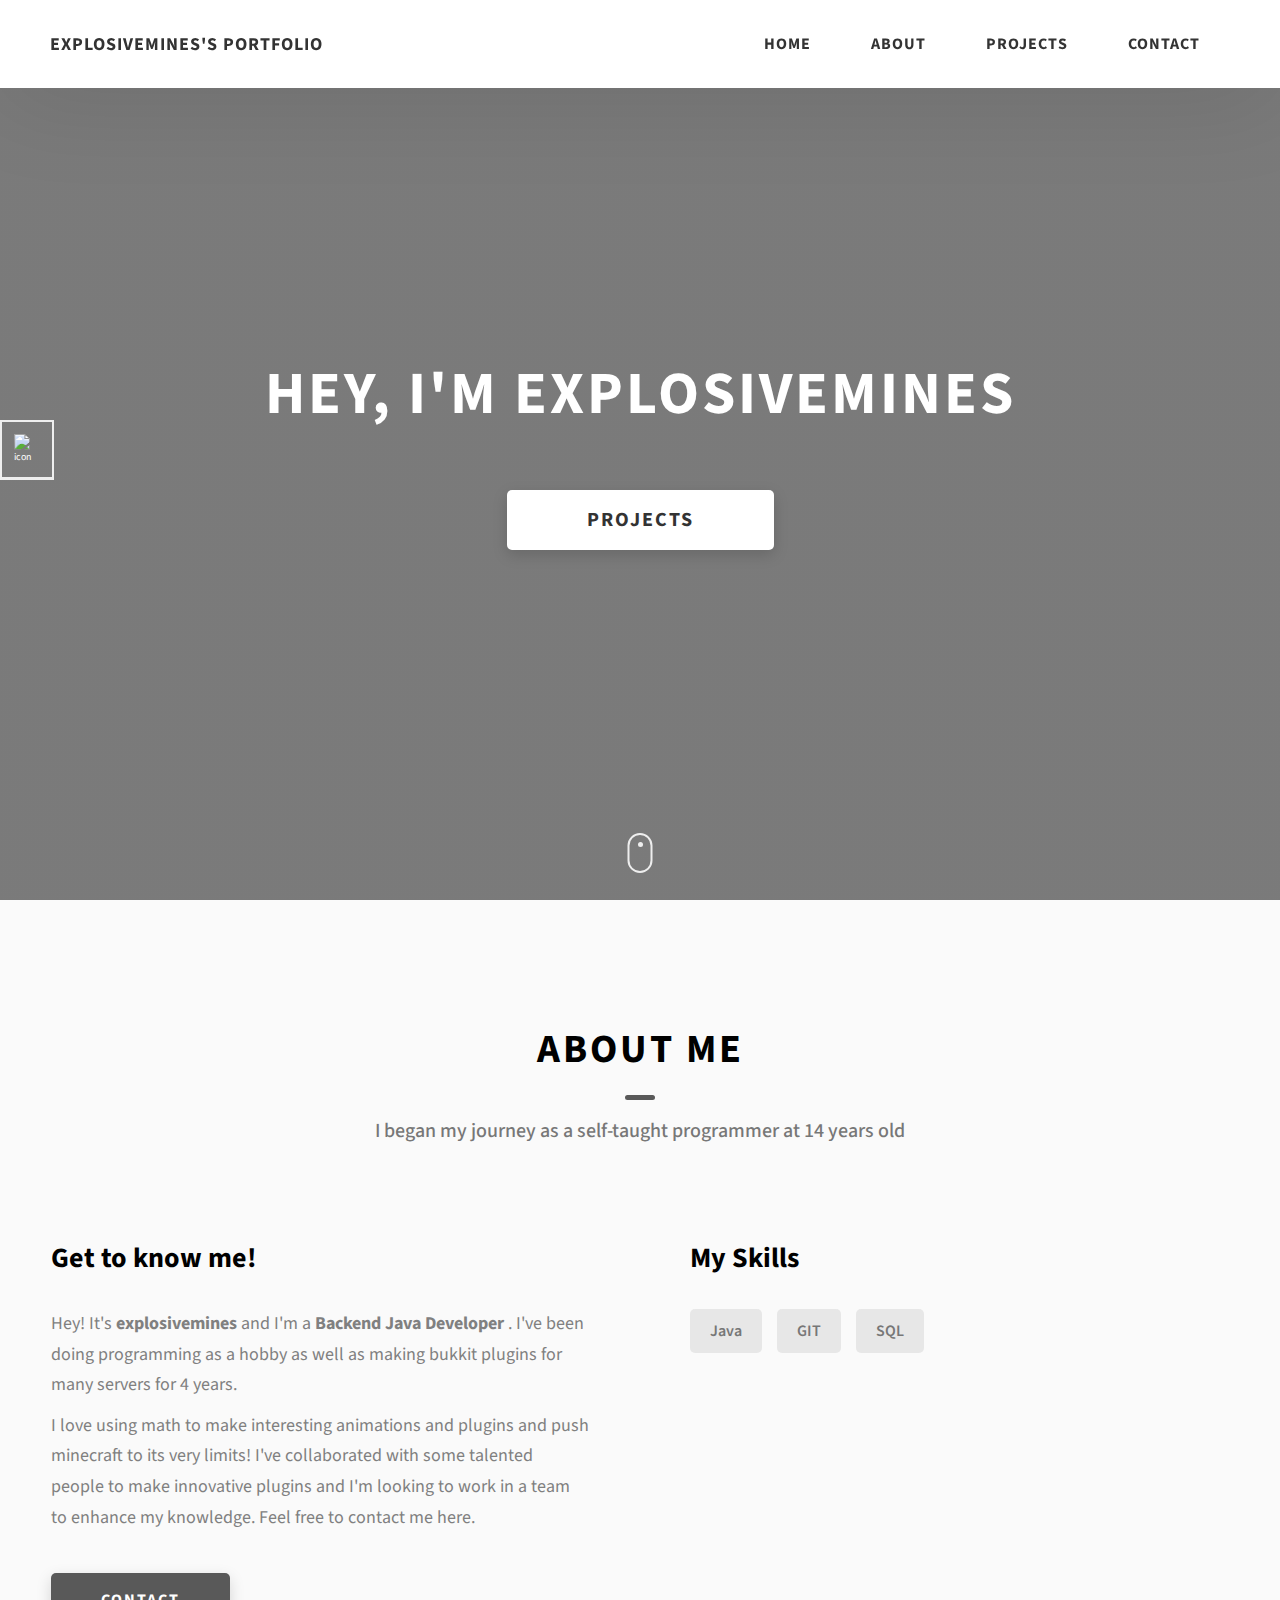
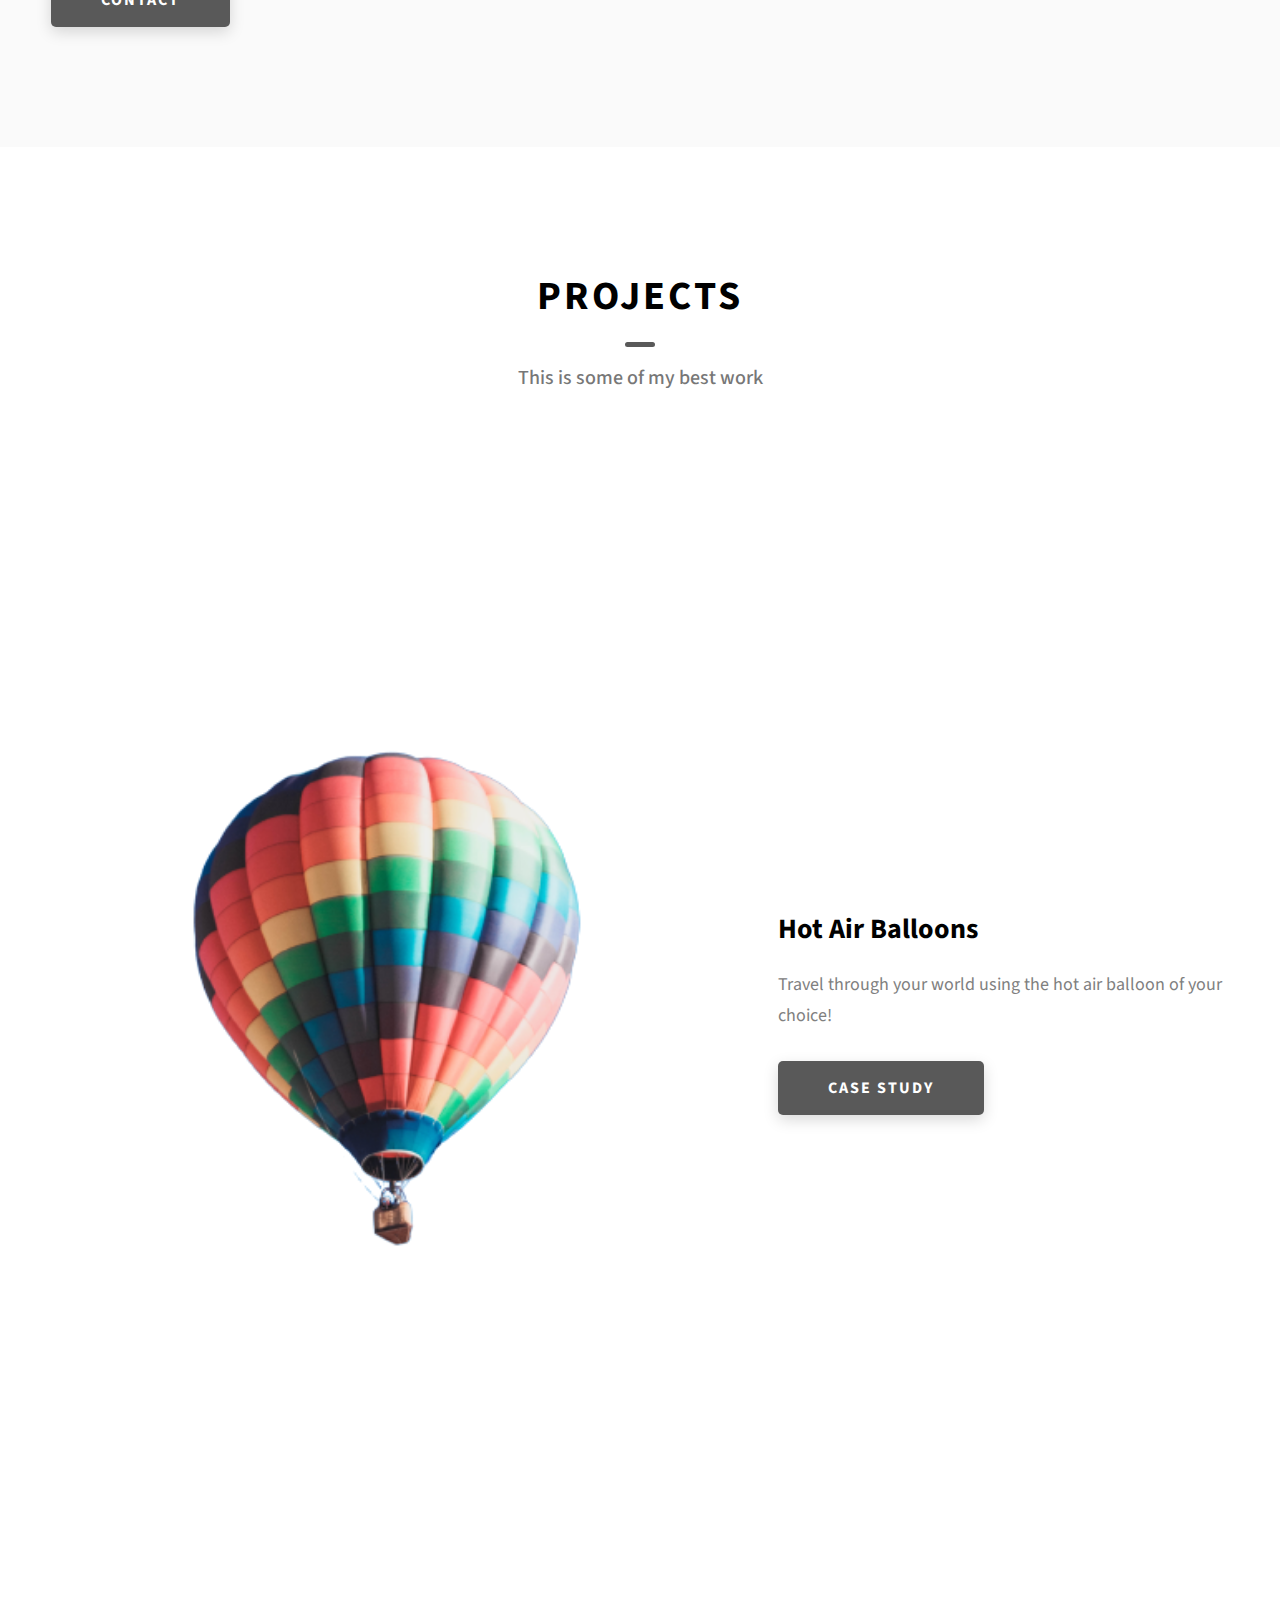
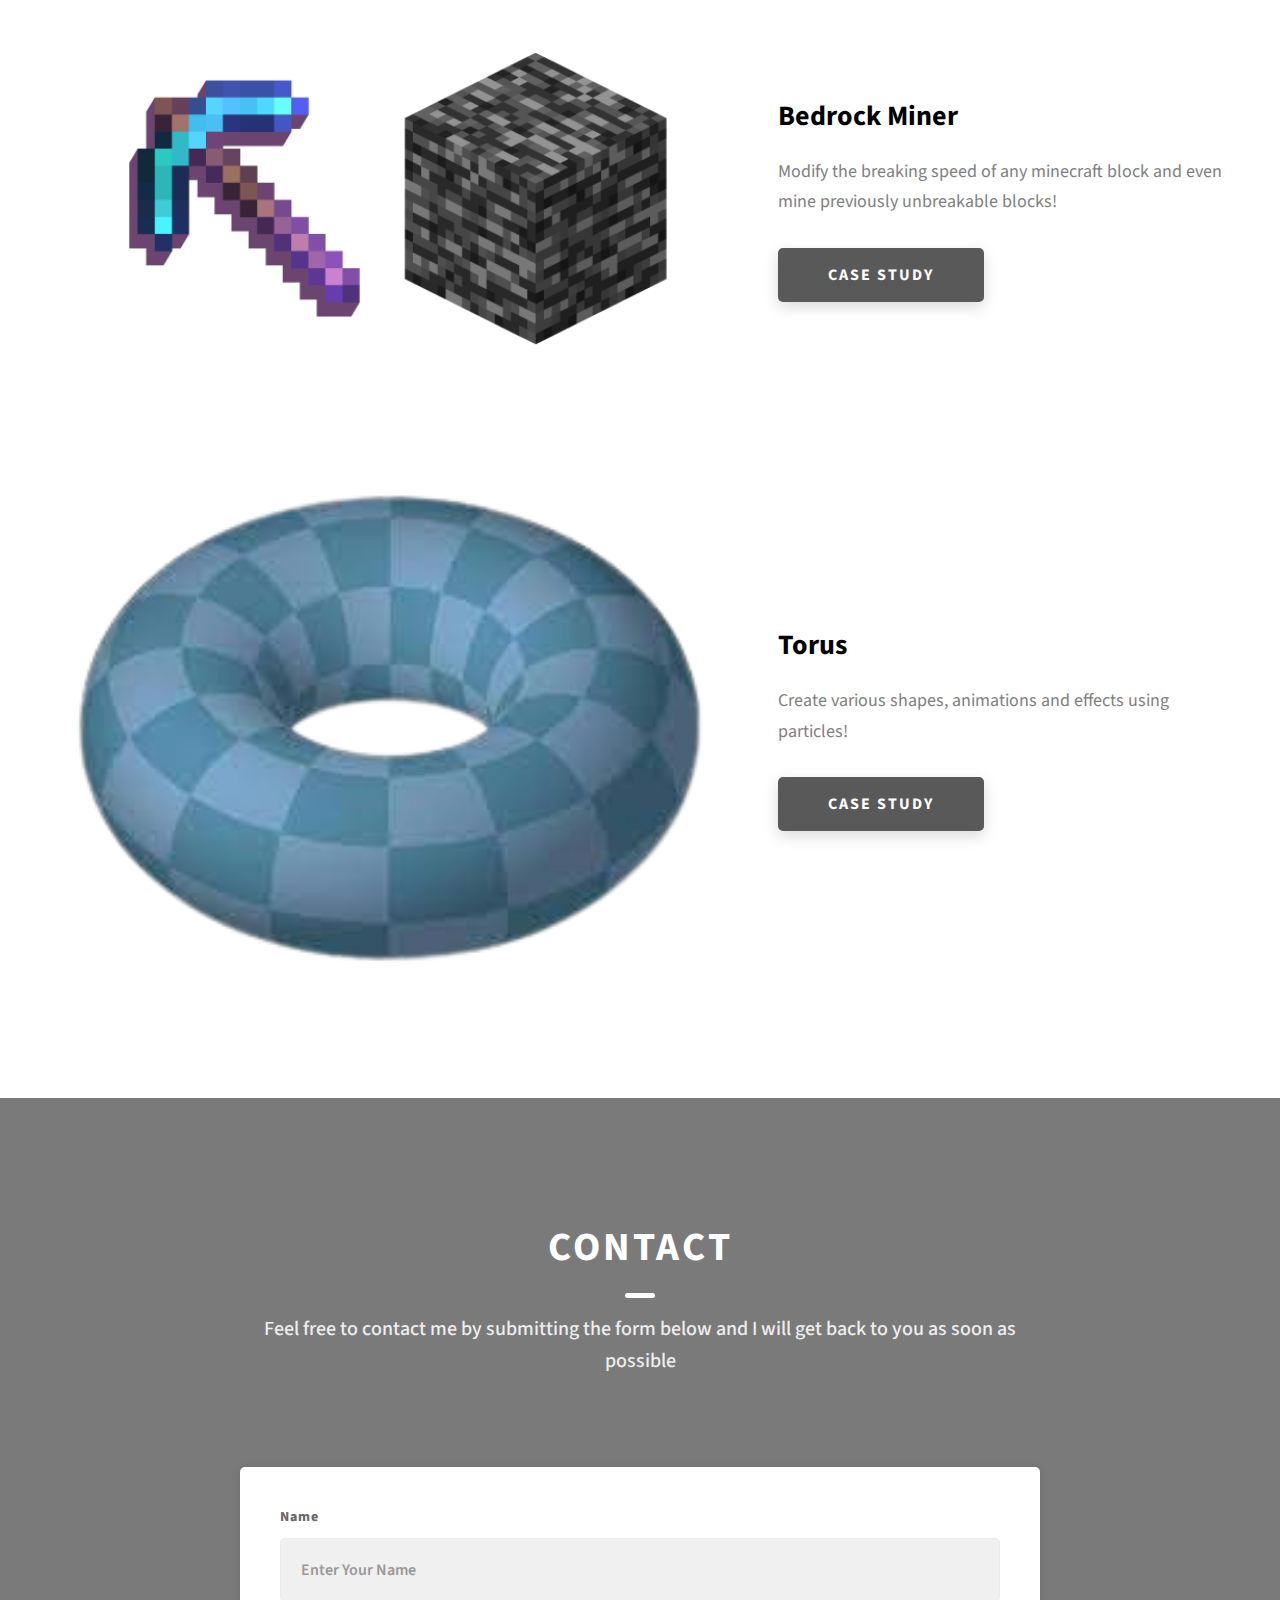
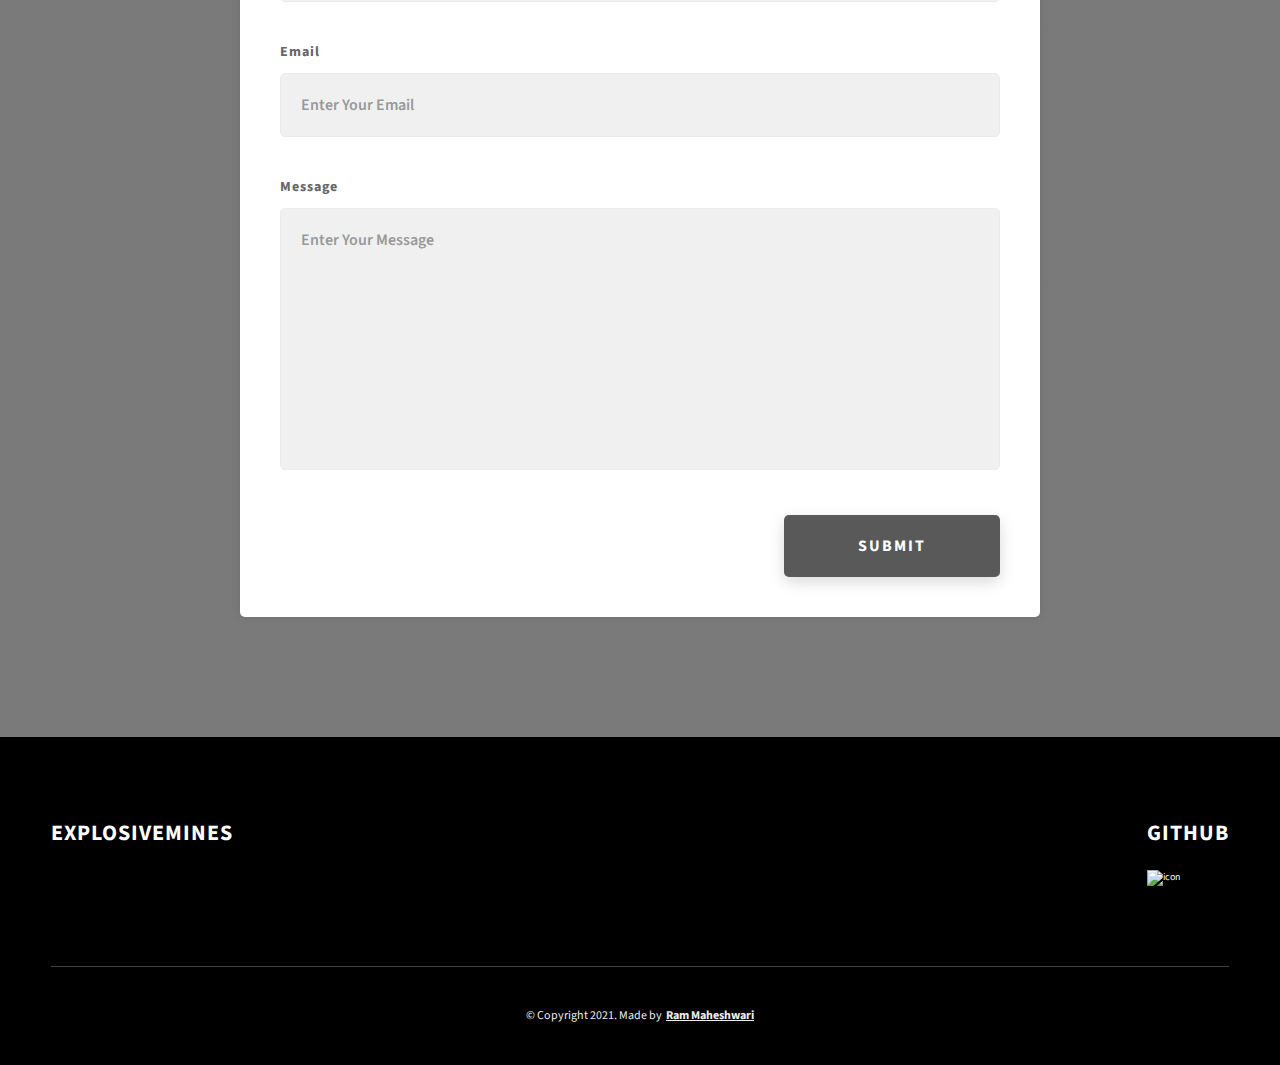
==== commit 75d23081: "added project preview" ====
--- a/index.html
+++ b/index.html
@@ -144,7 +144,7 @@
         <h2 class="heading heading-sec heading-sec__mb-bg">
           <span class="heading-sec__main">Projects</span>
           <span class="heading-sec__sub">
-            Some of my most recent minecraft plugins
+            This is some of my best work
           </span>
         </h2>
 
@@ -152,7 +152,7 @@
           <div class="projects__row">
             <div class="projects__row-img-cont">
               <img
-                src="./assets/jpeg/project-mockup-example.jpeg"
+                src="./assets/png/balloon-removebg-preview.png"
                 alt="Software Screenshot"
                 class="projects__row-img"
                 loading="lazy"
@@ -175,7 +175,7 @@
           <div class="projects__row">
             <div class="projects__row-img-cont">
               <img
-                src="./assets/jpeg/project-mockup-example.jpeg"
+                src="./assets/png/bedrock_miner.png"
                 alt="Software Screenshot"
                 class="projects__row-img"
                 loading="lazy"
@@ -198,7 +198,7 @@
           <div class="projects__row">
             <div class="projects__row-img-cont">
               <img
-                src="./assets/jpeg/project-mockup-example.jpeg"
+                src="./assets/png/torus-removebg-preview.png"
                 alt="Software Screenshot"
                 class="projects__row-img"
                 loading="lazy"
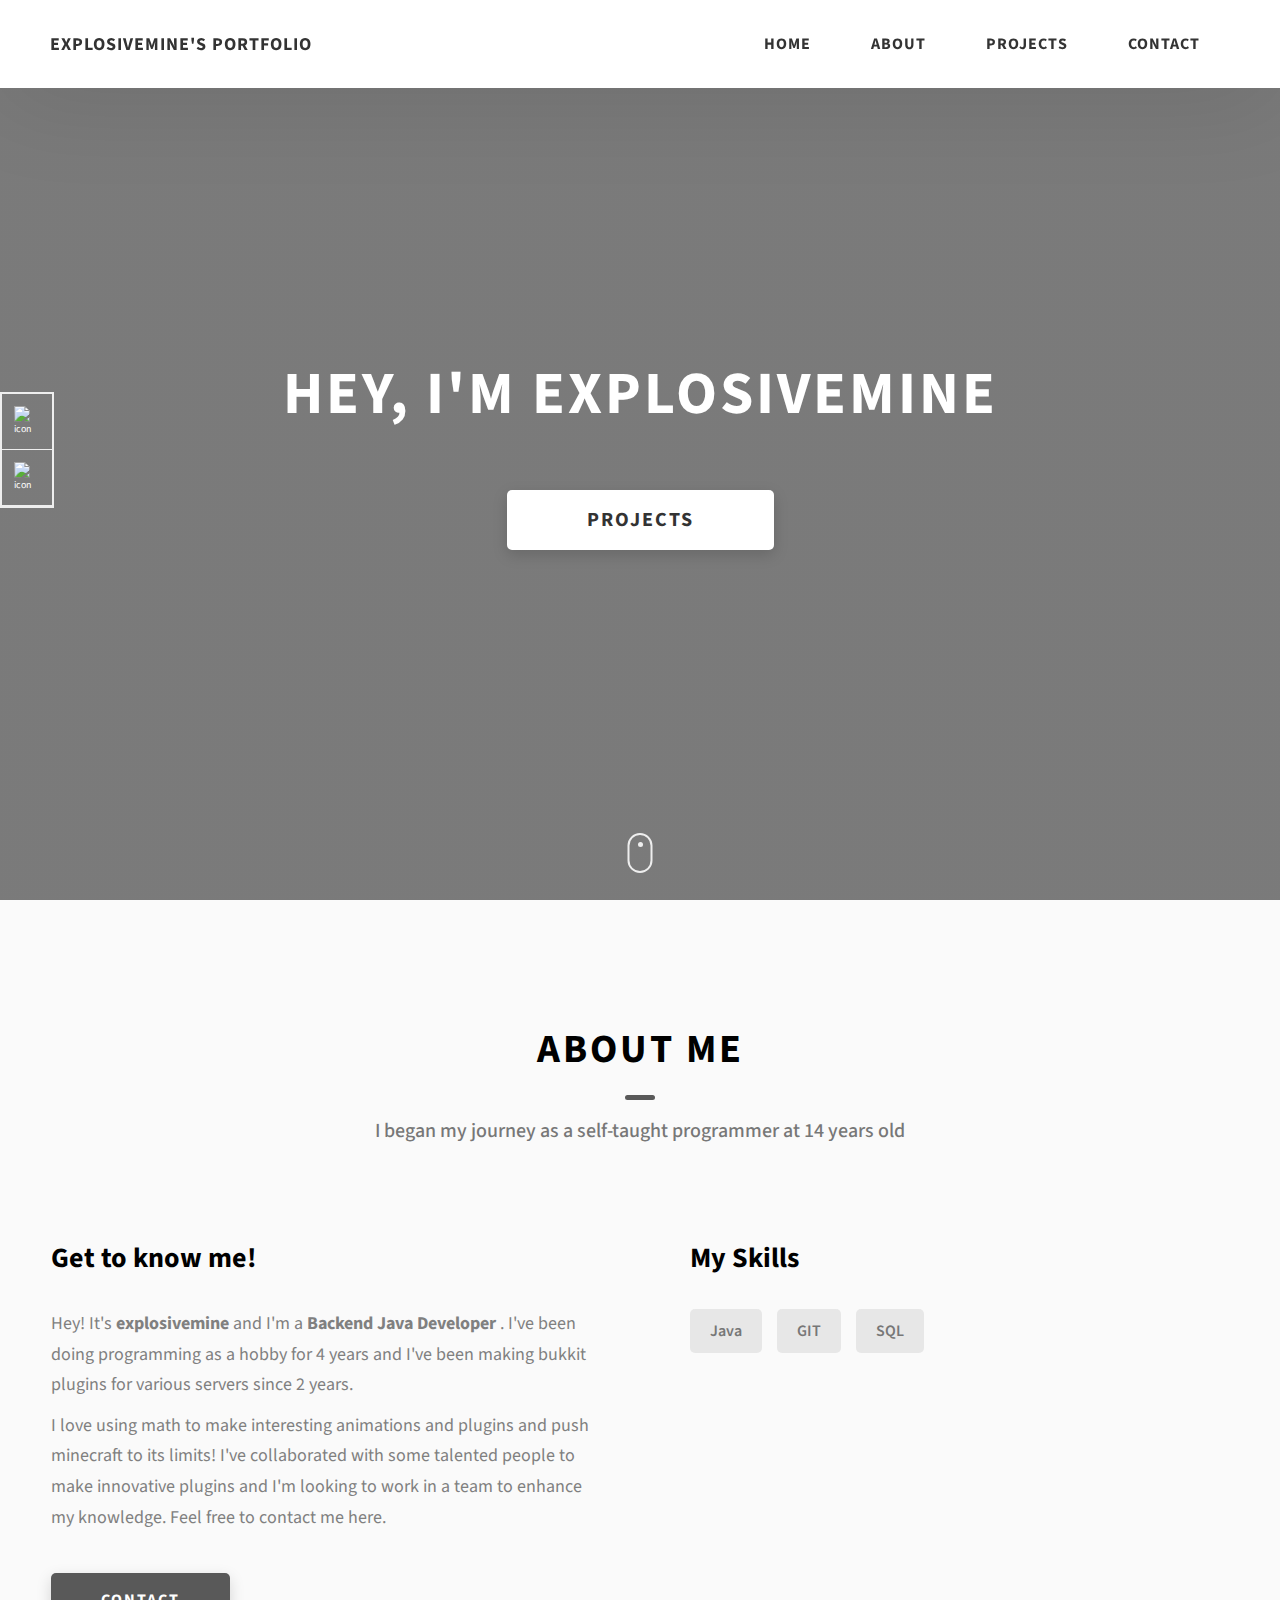
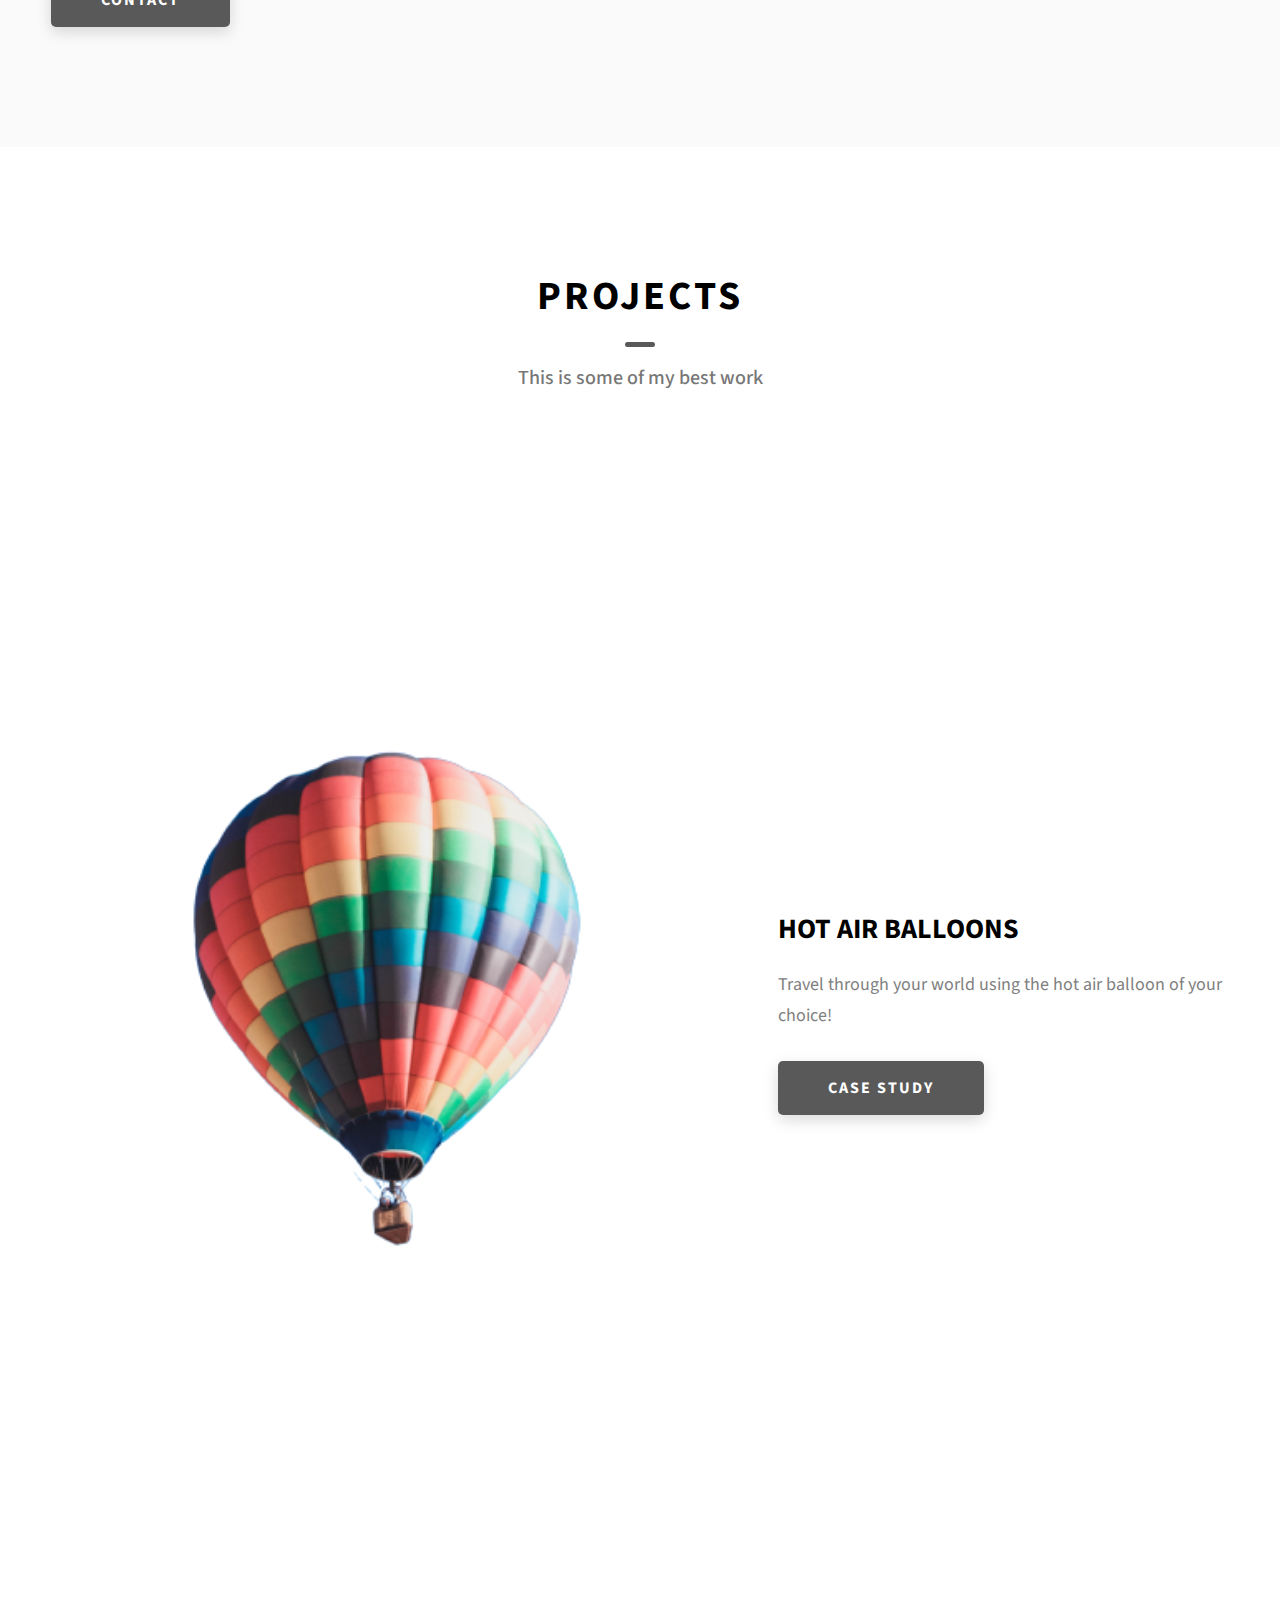
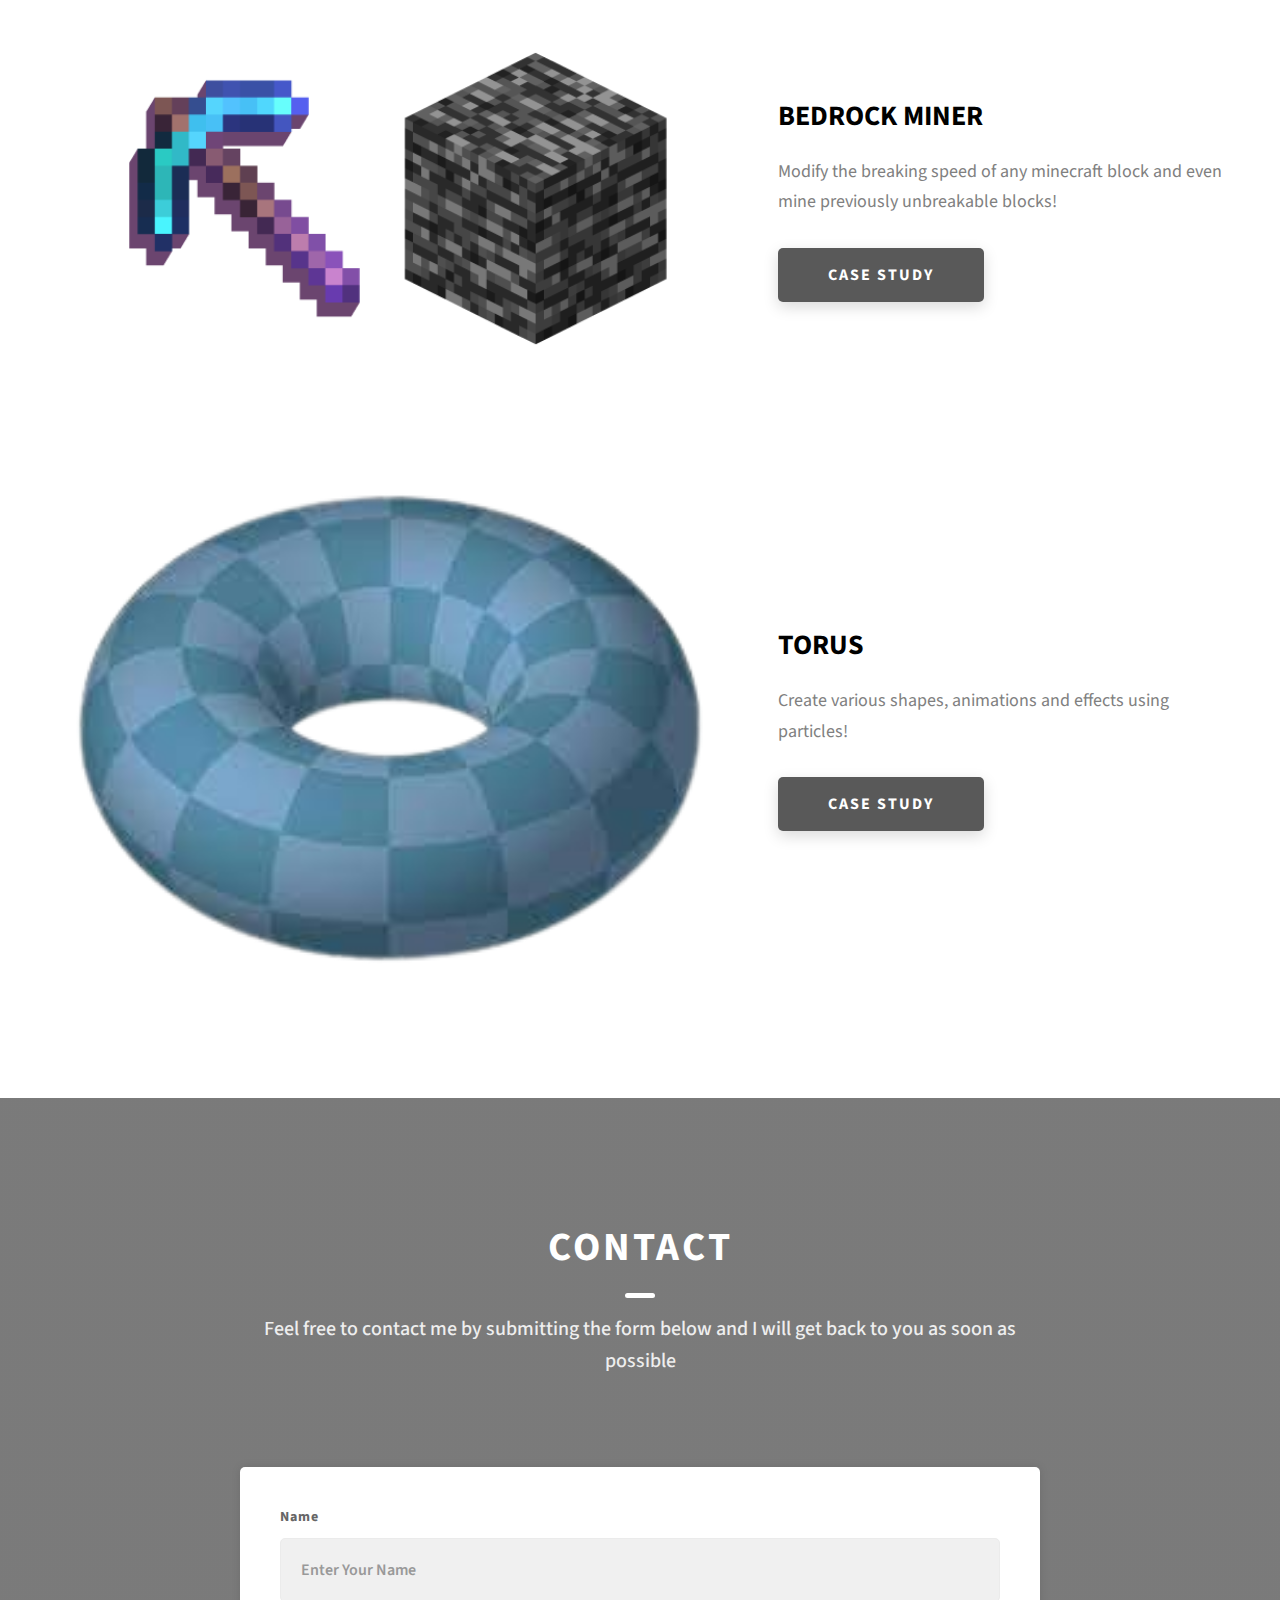
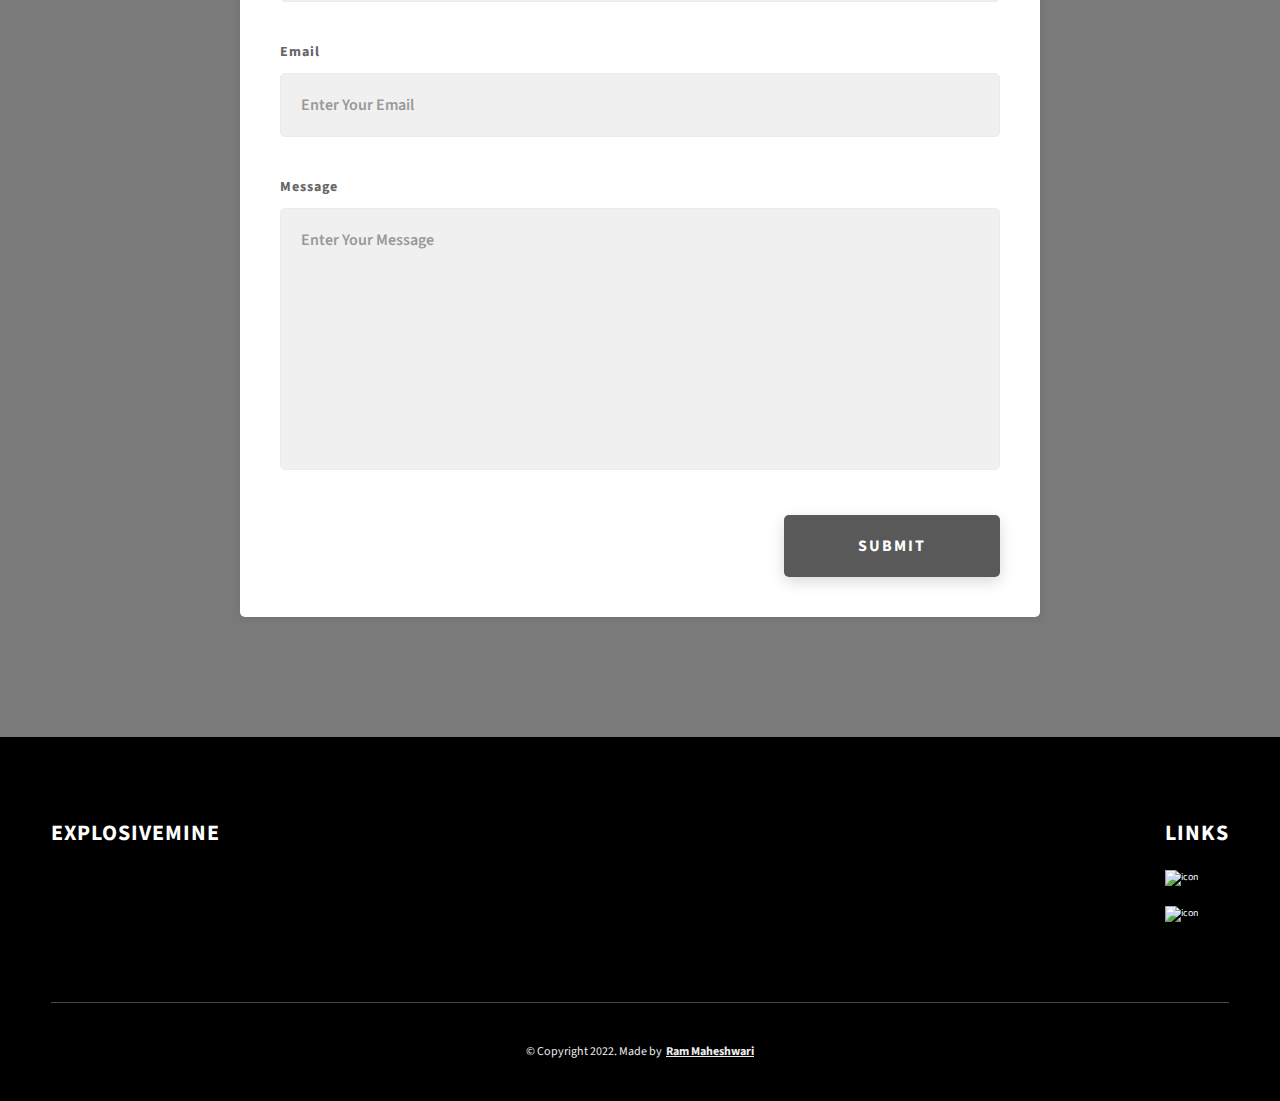
==== commit 503e1af5: "Update index.html" ====
--- a/index.html
+++ b/index.html
@@ -20,7 +20,7 @@
     <header class="header">
       <div class="header__content">
         <div class="header__logo-container">
-          <span class="header__logo-sub">explosivemines's portfolio</span>
+          <span class="header__logo-sub">explosivemine's portfolio</span>
         </div>
         <div class="header__main">
           <ul class="header__links">
@@ -77,7 +77,7 @@
     </header>
     <section class="home-hero">
       <div class="home-hero__content">
-        <h1 class="heading-primary">Hey, I'm explosivemines</h1>
+        <h1 class="heading-primary">Hey, I'm explosivemine</h1>
         <div class="home-hero__cta">
           <a href="./#projects" class="btn btn--bg">Projects</a>
         </div>
@@ -87,6 +87,15 @@
           <a href="https://github.com/explosiveMine" class="home-hero__social-icon-link">
             <img
               src="./assets/png/github-ico.png"
+              alt="icon"
+              class="home-hero__social-icon"
+            />
+          </a>
+        </div>
+        <div class="home-hero__social">
+          <a href="https://www.spigotmc.org/resources/authors/_explosive_mine_.586935/" class="home-hero__social-icon-link">
+            <img
+              src="./assets/png/spigot-logo.png"
               alt="icon"
               class="home-hero__social-icon"
             />
@@ -111,14 +120,14 @@
             <div class="about__content-details">
               <p class="about__content-details-para">
                 Hey! It's
-                <strong>explosivemines</strong>
+                <strong>explosivemine</strong>
                 and I'm a <strong> Backend Java Developer </strong>. I've
-                been doing programming as a hobby as well as making bukkit
-                plugins for many servers for 4 years.
+                been doing programming as a hobby for 4 years and I've been
+                making bukkit plugins for various servers since 2 years.
               </p>
               <p class="about__content-details-para">
                 I love using math to make interesting animations and plugins
-                and push minecraft to its very limits! I've collaborated with
+                and push minecraft to its limits! I've collaborated with
                 some talented people to make innovative plugins and I'm looking
                 to work in a team to enhance my knowledge. Feel free to
                 contact me here.
@@ -159,7 +168,7 @@
               />
             </div>
             <div class="projects__row-content">
-              <h3 class="projects__row-content-title">Hot Air Balloons</h3>
+              <h3 class="projects__row-content-title">HOT AIR BALLOONS</h3>
               <p class="projects__row-content-desc">
                 Travel through your world using the hot air balloon
                 of your choice!
@@ -182,7 +191,7 @@
               />
             </div>
             <div class="projects__row-content">
-              <h3 class="projects__row-content-title">Bedrock Miner</h3>
+              <h3 class="projects__row-content-title">BEDROCK MINER</h3>
               <p class="projects__row-content-desc">
                 Modify the breaking speed of any minecraft block
                 and even mine previously unbreakable blocks!
@@ -205,7 +214,7 @@
               />
             </div>
             <div class="projects__row-content">
-              <h3 class="projects__row-content-title">Torus</h3>
+              <h3 class="projects__row-content-title">TORUS</h3>
               <p class="projects__row-content-desc">
                 Create various shapes, animations and effects using
                 particles!
@@ -278,7 +287,7 @@
         <div class="main-footer__upper">
           <div class="main-footer__row main-footer__row-1">
             <h2 class="heading heading-sm main-footer__heading-sm">
-              <span>github</span>
+              <span>links</span>
             </h2>
             <div class="main-footer__social-cont">
               <a target="_blank" rel="noreferrer" href="https://github.com/explosiveMine">
@@ -289,15 +298,24 @@
                 />
               </a>
             </div>
+            <div class="main-footer__social-cont">
+              <a target="_blank" rel="noreferrer" href="https://www.spigotmc.org/resources/authors/_explosive_mine_.586935/">
+                <img
+                  class="main-footer__icon"
+                  src="./assets/png/spigot-logo.png"
+                  alt="icon"
+                />
+              </a>
+            </div>
           </div>
           <div class="main-footer__row main-footer__row-2">
-            <h4 class="heading heading-sm text-lt">explosivemines</h4>
+            <h4 class="heading heading-sm text-lt">explosivemine</h4>
           </div>
         </div>
 
         <!-- If you give me some credit or shoutout here by linking to my website, then it will be a big thing for me and will help me a lot :) -->
         <div class="main-footer__lower">
-          &copy; Copyright 2021. Made by
+          &copy; Copyright 2022. Made by
           <a rel="noreferrer" target="_blank" href="https://rammaheshwari.com"
             >Ram Maheshwari</a
           >
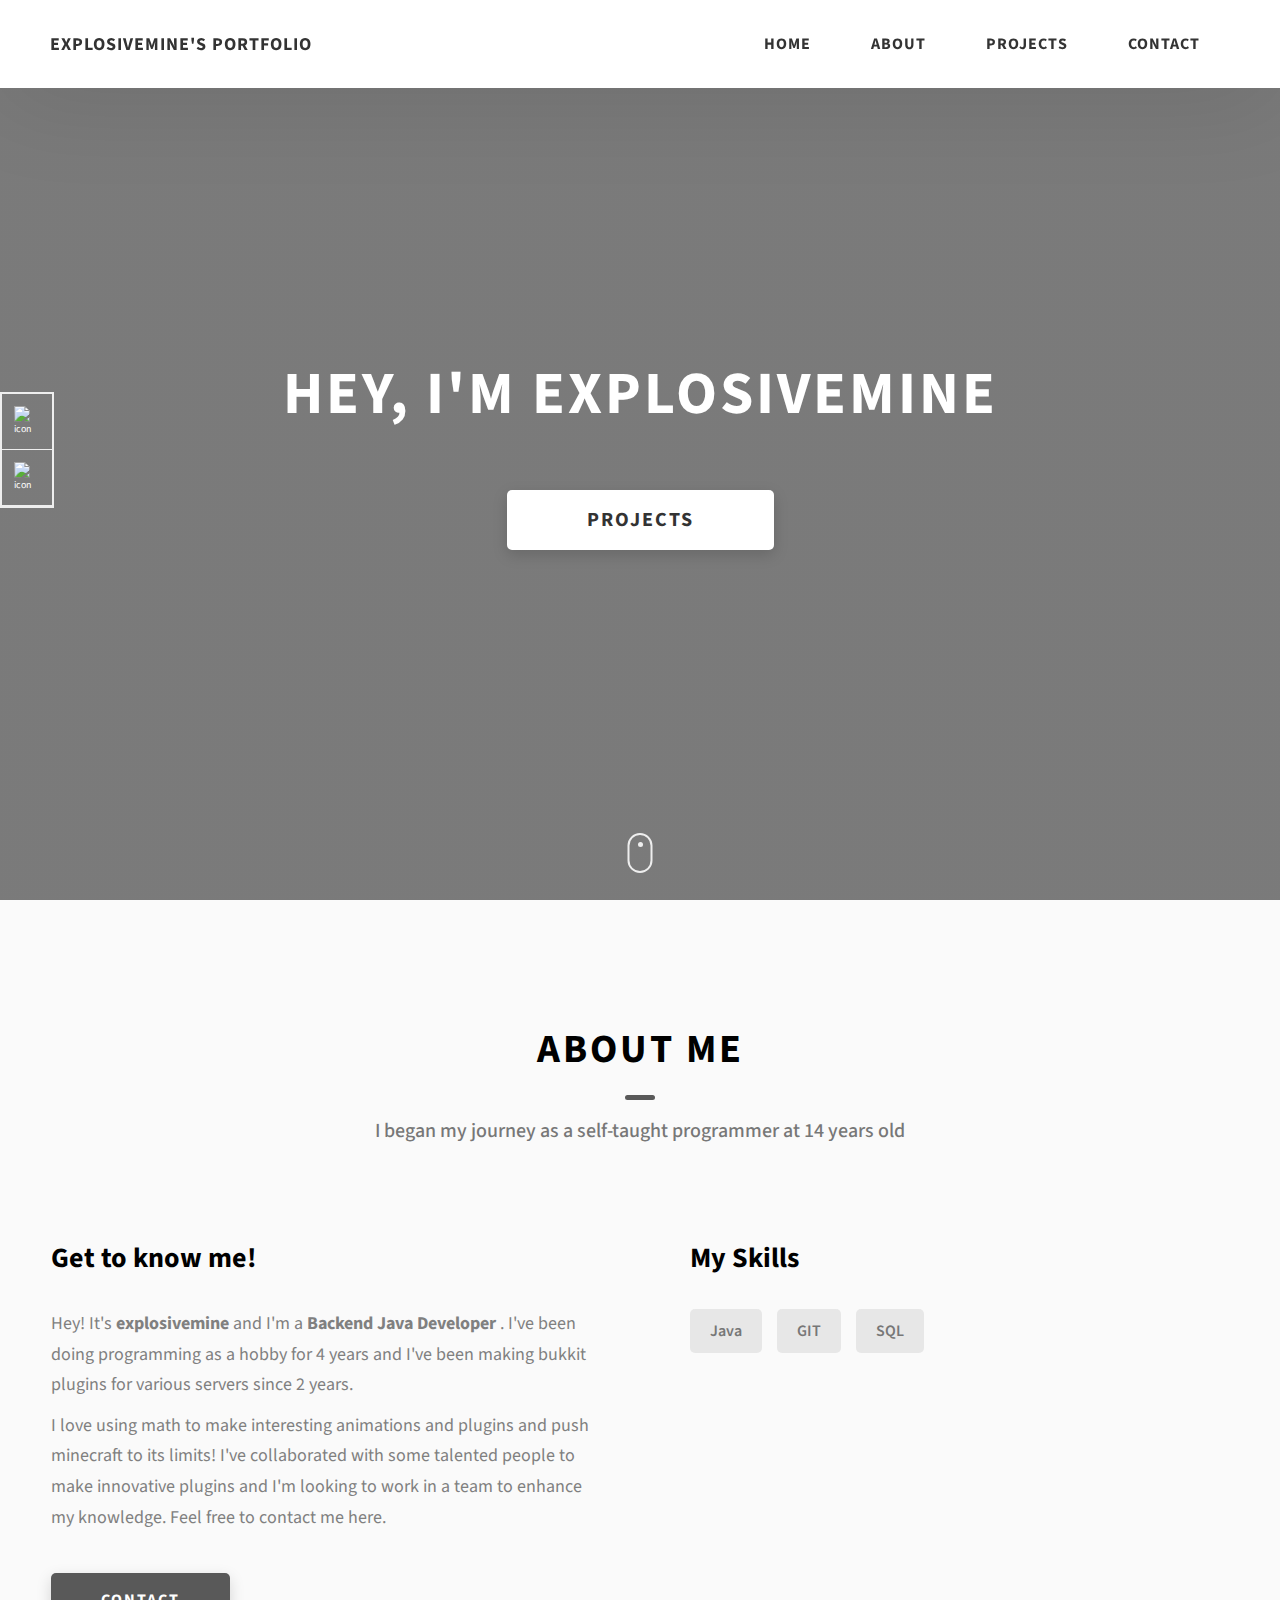
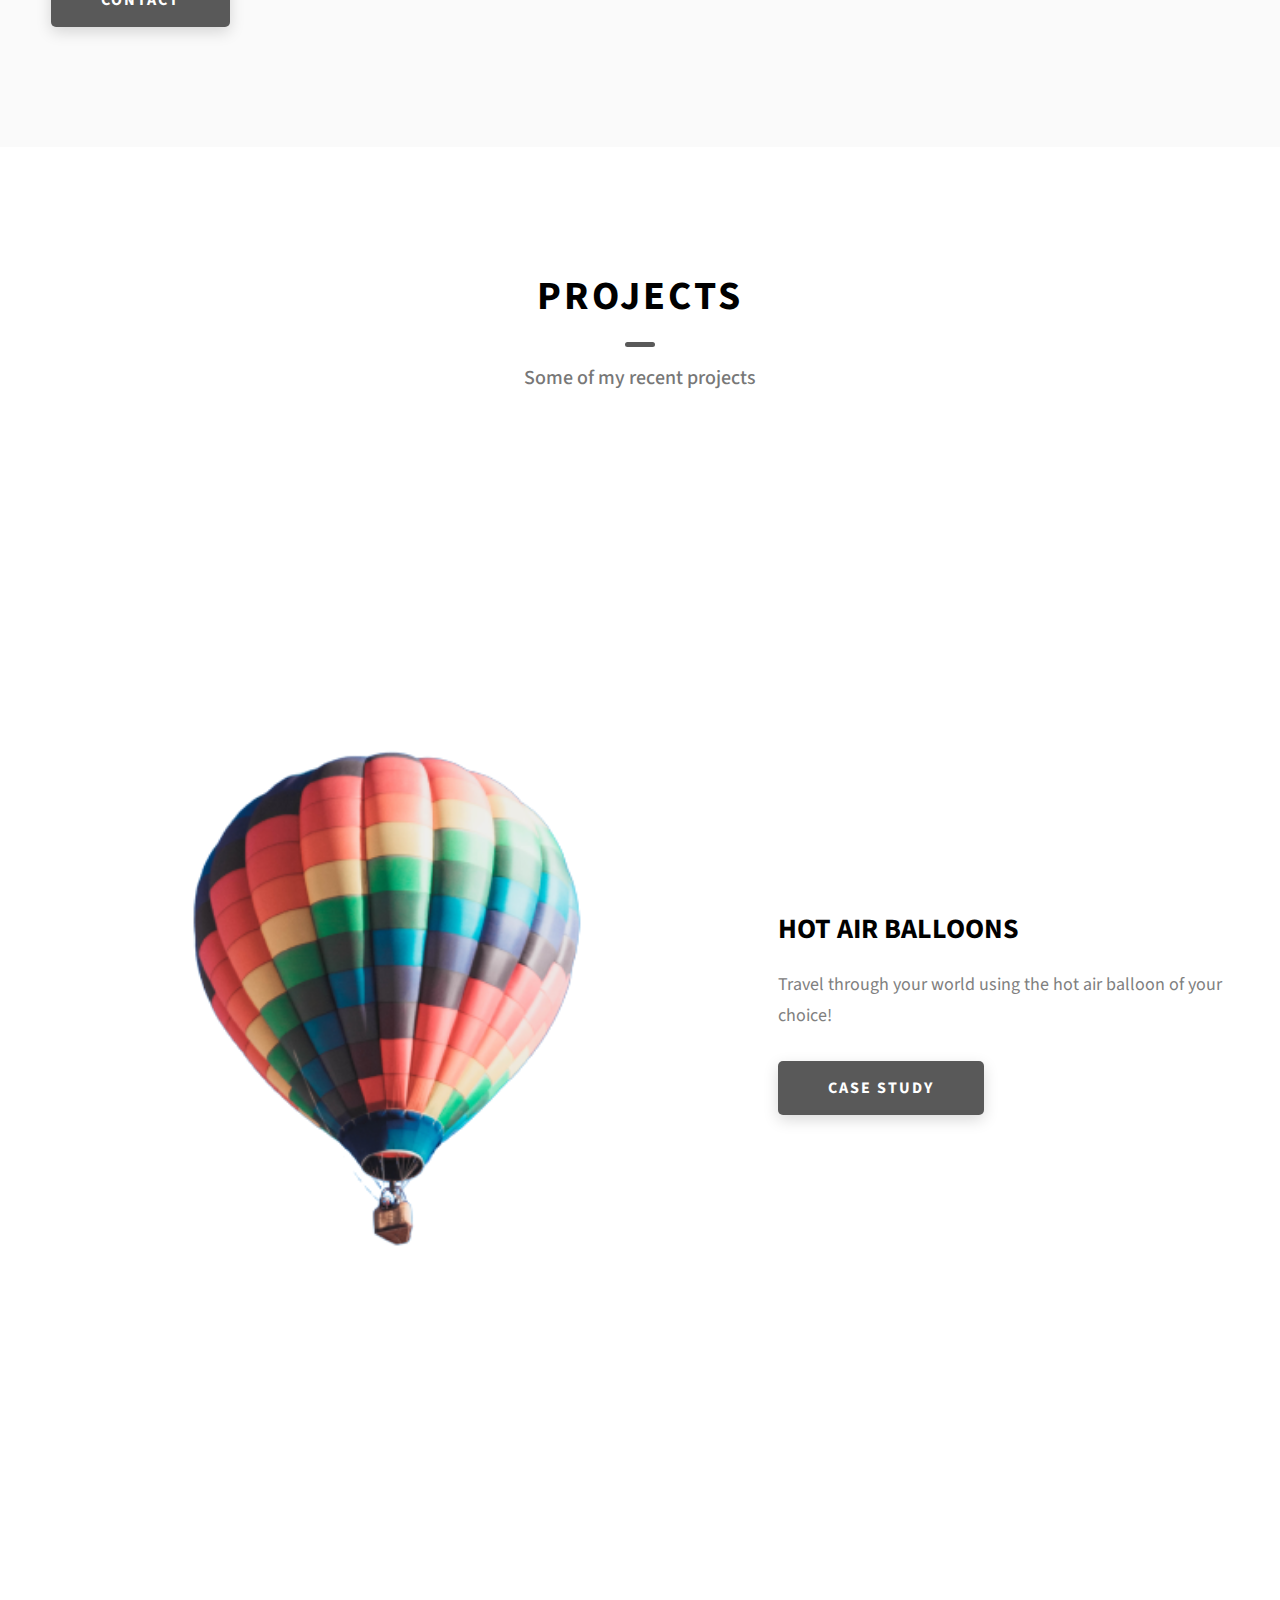
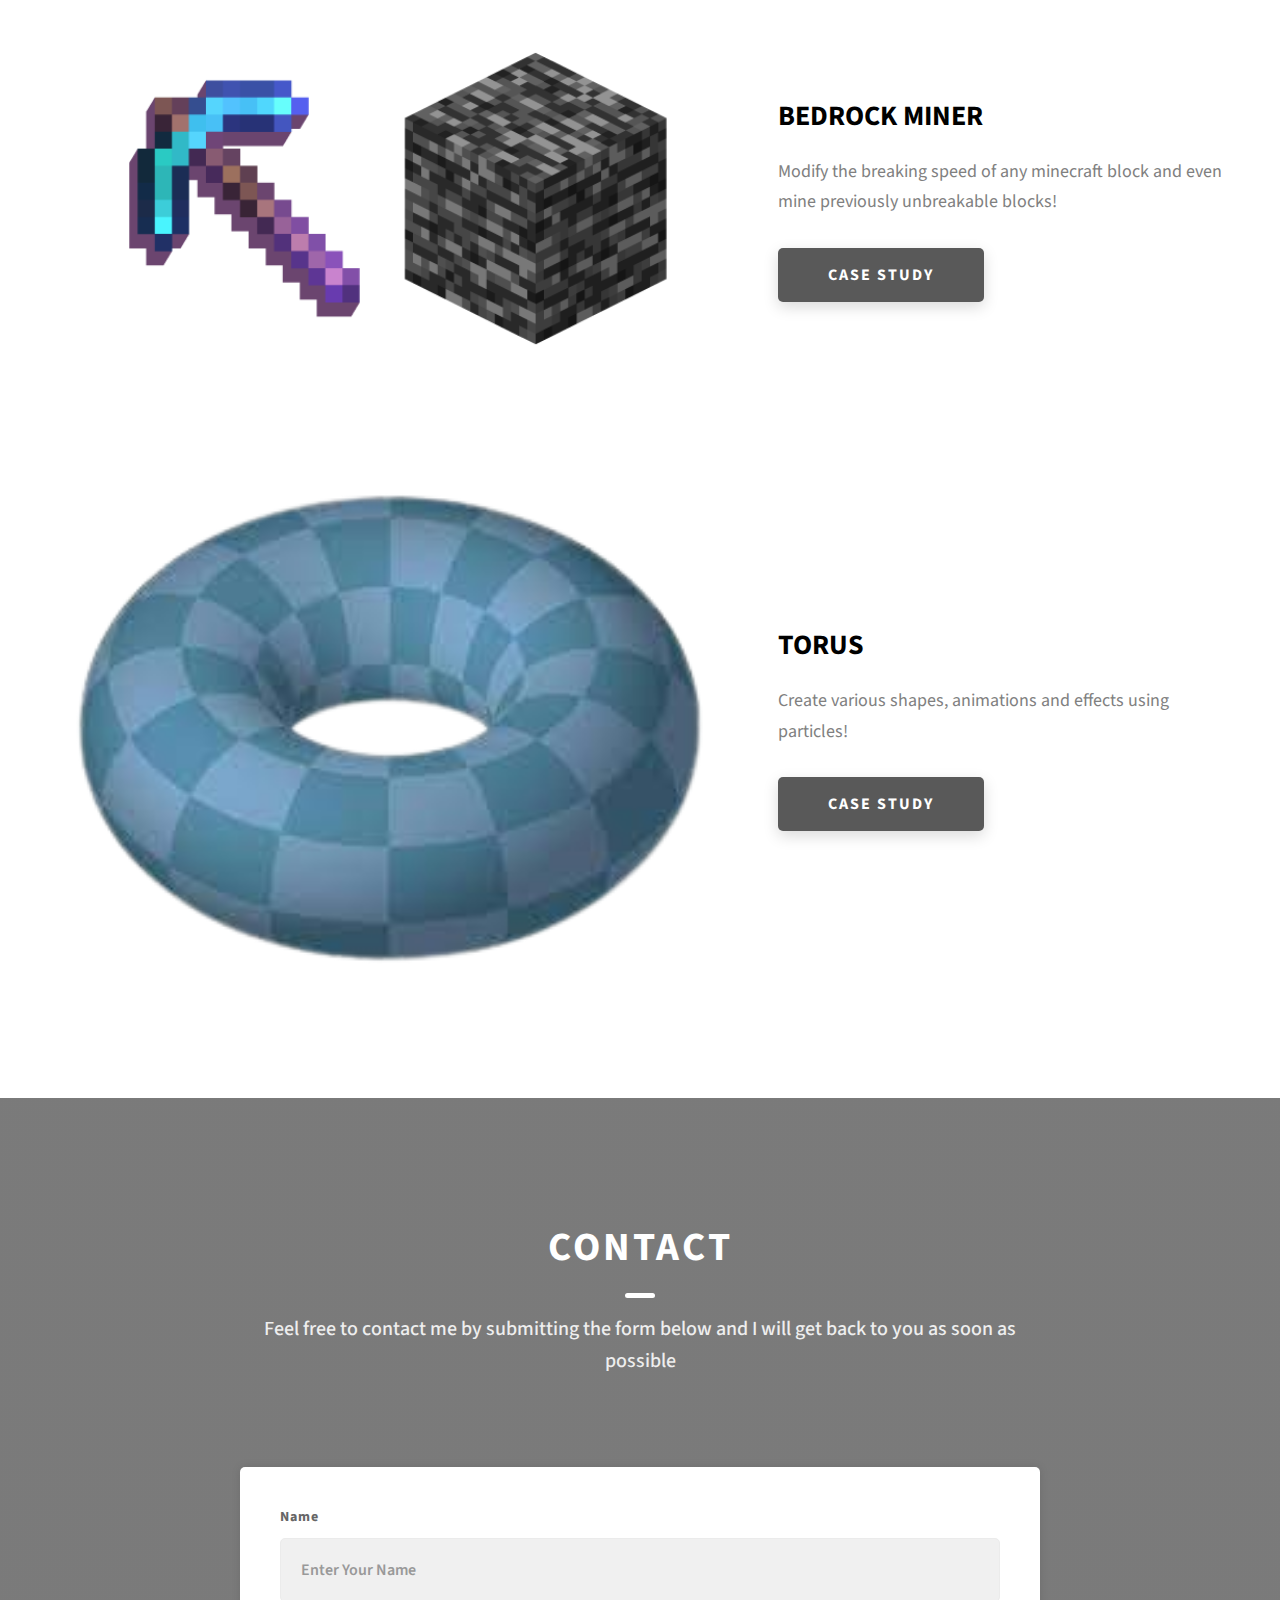
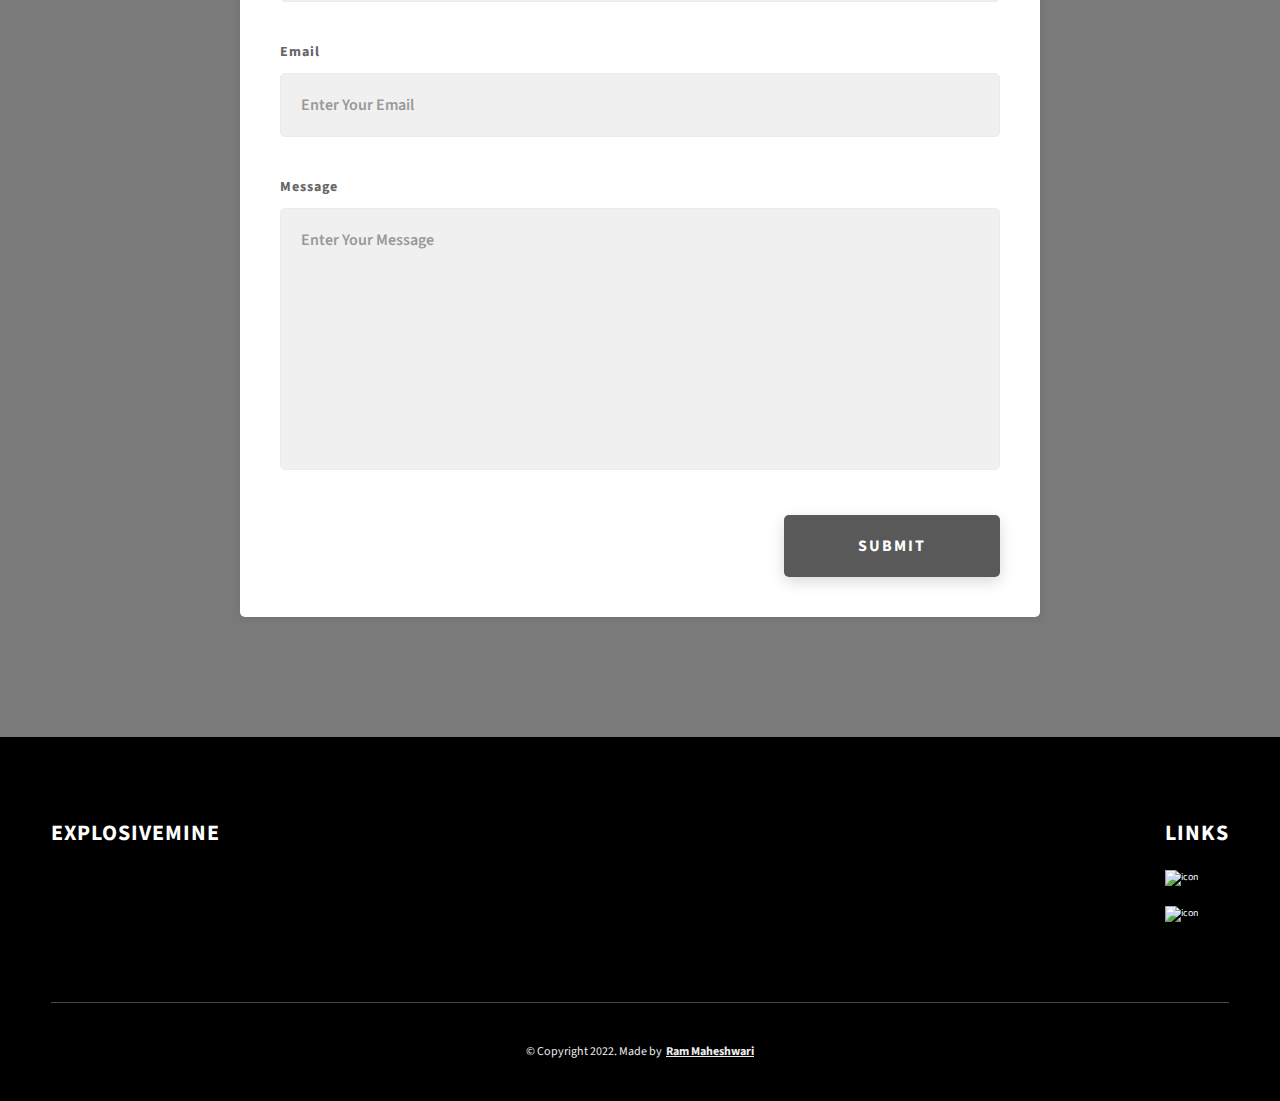
==== commit 8ae892b3: "Update index.html" ====
--- a/index.html
+++ b/index.html
@@ -153,7 +153,7 @@
         <h2 class="heading heading-sec heading-sec__mb-bg">
           <span class="heading-sec__main">Projects</span>
           <span class="heading-sec__sub">
-            This is some of my best work
+            Some of my recent projects
           </span>
         </h2>
 
--- a/css/style.css
+++ b/css/style.css
@@ -431,7 +431,6 @@
     text-align: center; }
 
 .project-details__content {
-  padding: 8rem 0;
   max-width: 90rem;
   margin: auto; }
   .project-details__content-title {
@@ -442,14 +441,35 @@
       .project-details__content-title {
         font-size: 2.4rem; } }
 
+.project-links__content {
+  padding: 0 0 8rem;
+  max-width: 90rem;
+  margin: auto; }
+  .project-details__content-title {
+    font-weight: 700;
+    font-size: 2.8rem;
+    margin-bottom: 3rem; }
+    @media only screen and (max-width: 37.5em) {
+      .project-details__content-title {
+        font-size: 2.4rem; } }
+
 .project-details__showcase-img-cont {
   width: 100%;
   margin-bottom: 6rem; }
 
+.project-links__showcase-gif {
+  width: 100%;
+  margin-bottom: 6rem; }
+
 .project-details__showcase-img {
   width: 100%; }
 
 .project-details__content-main {
+  width: 100%;
+  max-width: 70rem;
+  margin: auto; }
+
+.project-links__content-main {
   width: 100%;
   max-width: 70rem;
   margin: auto; }
@@ -476,22 +496,6 @@
     border-radius: 5px;
     font-weight: 600;
     color: #777; }
-
-.project-details__links {
-  margin: 0 0; }
-  .project-details__links-btn {
-    margin-right: 2rem; }
-    @media only screen and (max-width: 37.5em) {
-      .project-details__links-btn {
-        margin-right: 0;
-        width: 70%;
-        margin-bottom: 2rem;
-        text-align: center; } }
-    .project-details__links-btn:last-child {
-      margin: 0; }
-      @media only screen and (max-width: 37.5em) {
-        .project-details__links-btn:last-child {
-          margin: 0; } }
 
 .header {
   position: fixed;
